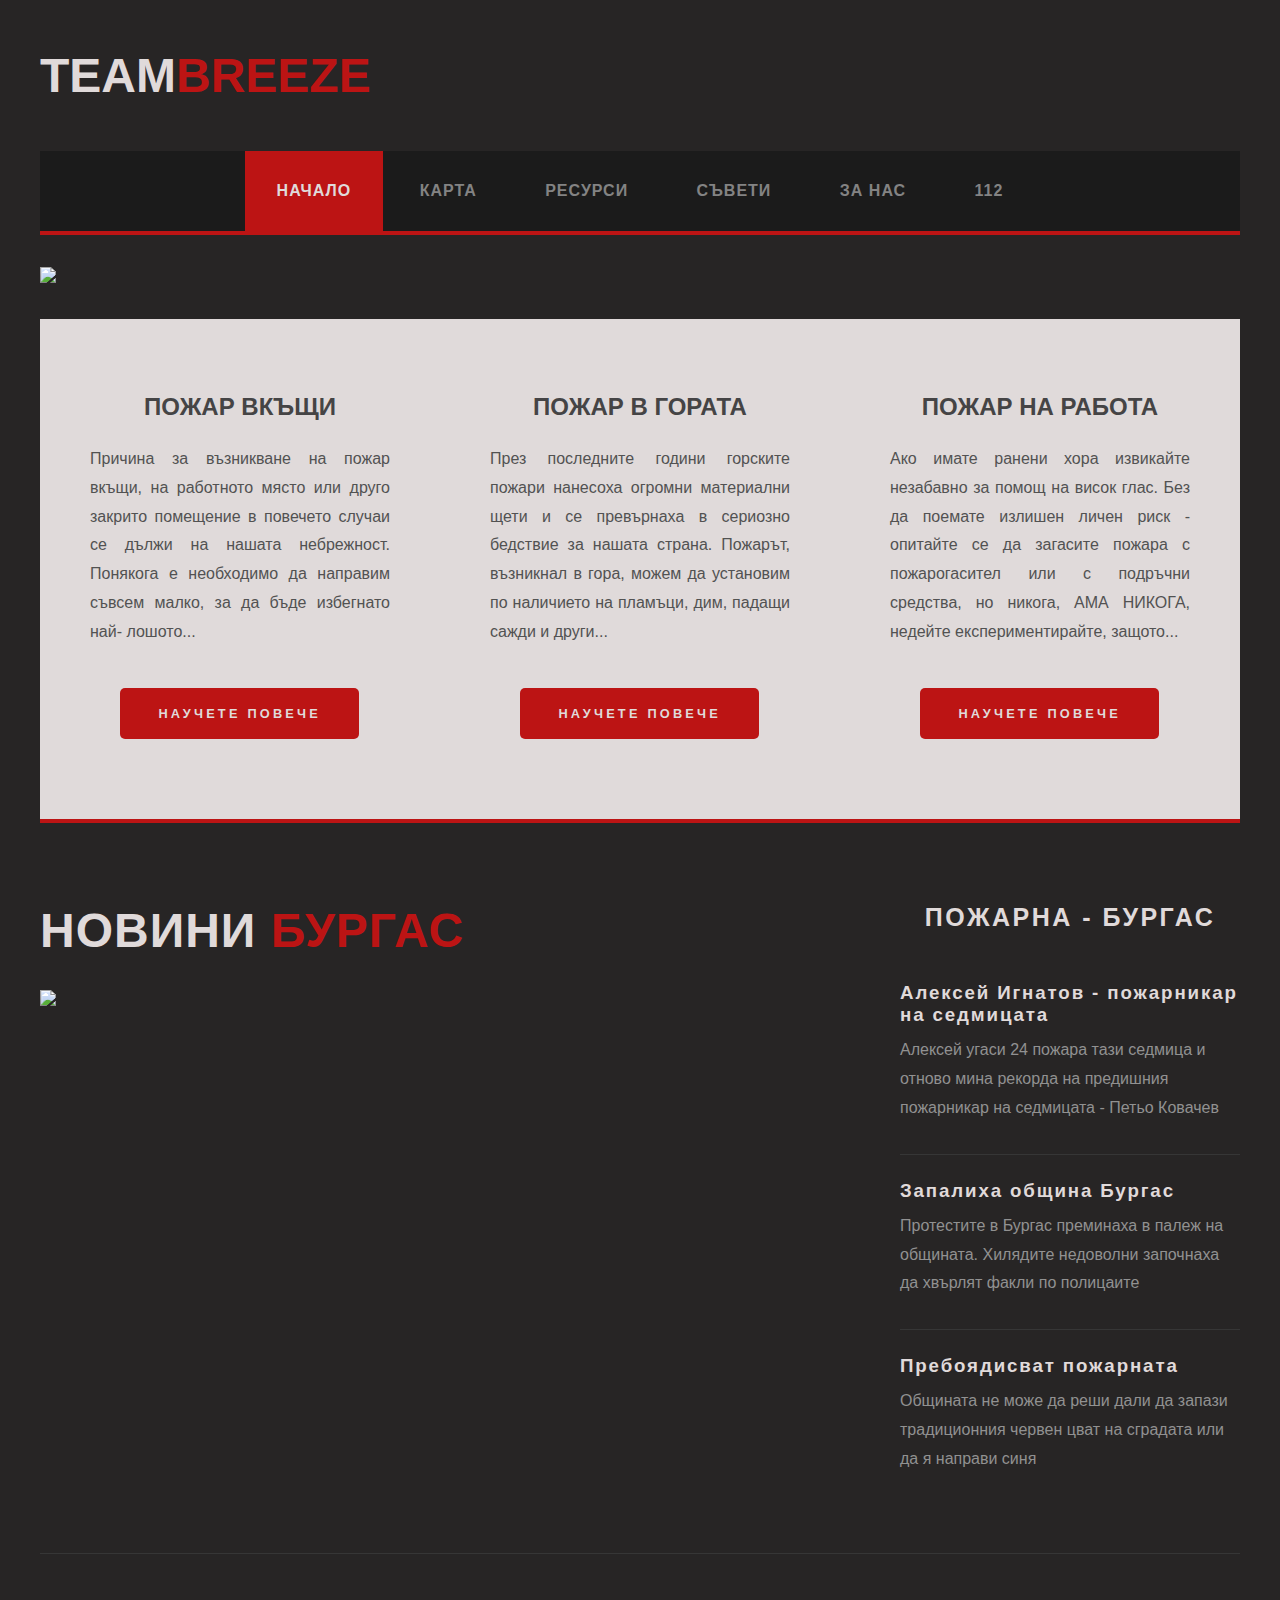
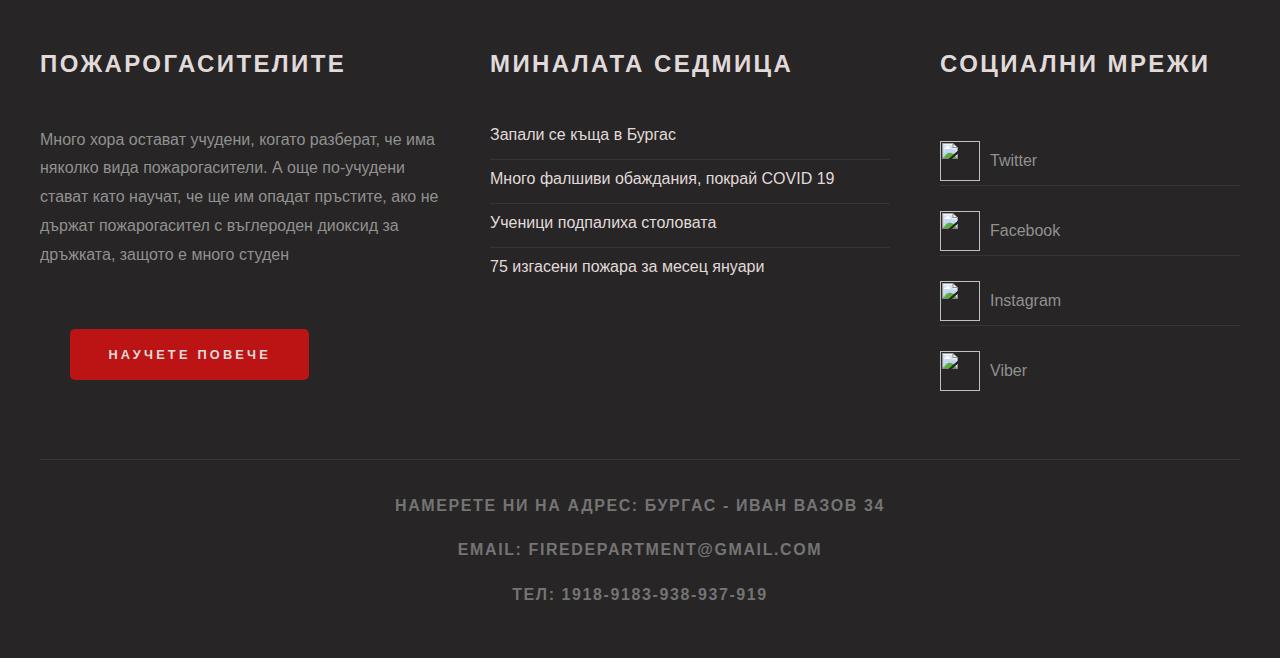
==== Code/index.html @ 96125b3d "Add videos to tips page" ====
<!DOCTYPE html>
<html>

<head>
    <link href="Style/style.css" rel="stylesheet" type="text/css" />
    <link rel="shortcut icon" href="../Pictures/logo1.png" type="image/x-icon">
    <title>Breeze | Начало</title>
</head>

<body>

    <div id="logo" class="container">
        <h1><a href="index.html">Team<span>Breeze</span></a></h1>
    </div>

    <div id="menu" class="container">
        <ul>
            <li class="current_page_item"><a href="index.html" accesskey="1" title="">Начало</a></li>
            <li><a href="HTML/map.html" accesskey="1" title="">Карта</a></li>
            <li><a href="HTML/resources.html" accesskey="2" title="">Ресурси</a></li>
            <li><a href="HTML/tips.html" accesskey="3" title="">Съвети</a></li>
            <li><a href="HTML/about us.html" accesskey="4" title="">За нас</a></li>
            <li><a href="HTML/login.html" accesskey="5" title="">112</a></li>
        </ul>
    </div>

    <div id="banner" class="container"> <img class="photo" src="https://www.penticton.ca/sites/default/files/styles/banner/public/2020-02/2020-02-14-PIC-Penticton%20Fire%20Department%20banner.jpg?itok=n1B-9sbR" width="1200" /></div>

    <div id="three-column" class="container">
        <div id="tbox1">
            <h2>Пожар вкъщи</h2>
            <p>Причина за възникване на пожар вкъщи, на работното място или друго закрито помещение в повечето случаи се дължи на нашата небрежност. Понякога е необходимо да направим съвсем малко, за да бъде избегнато най- лошото...</p>
            <a href="HTML/tips.html" class="button">Научете повече</a>
        </div>

        <div id="tbox2">
            <h2>Пожар в гората</h2>
            <p>През последните години горските пожари нанесоха огромни материални щети и се превърнаха в сериозно бедствие за нашата страна. Пожарът, възникнал в гора, можем да установим по наличието на пламъци, дим, падащи сажди и други...</p>
            <a href="HTML/tips.html" class="button">Научете повече</a>
        </div>

        <div id="tbox3">
            <h2>Пожар на работа</h2>
            <p>Ако имате ранени хора извикайте незабавно за помощ на висок глас. Без да поемате излишен личен риск - опитайте се да загасите пожара с пожарогасител или с подръчни средства, но никога, АМА НИКОГА, недейте експериментирайте, защото...</p>
            <a href="HTML/tips.html" class="button">Научете повече</a>
        </div>
    </div>

    <div id="page" class="container">

        <div id="content">
            <div class="title">
                <h2>НОВИНИ<span class="byline"> БУРГАС</span></h2>
            </div>
            <a href="#"><img class="image-full" src="https://www.firetechglobal.com/wp-content/uploads/2019/04/IFFD_blog.jpg"></a>
        </div>

        <div id="sidebar">
            <h2 class="title">ПОЖАРНА - БУРГАС</h2>
            <ul class="style2">
                <li class="first">
                    <h3 class="heading">Алексей Игнатов - пожарникар на седмицата</h3>
                    <p>Алексей угаси 24 пожара тази седмица и отново мина рекорда на предишния пожарникар на седмицата - Петьо Ковачев</p>
                </li>
                <li>
                    <h3 class="heading">Запалиха община Бургас</h3>
                    <p>Протестите в Бургас преминаха в палеж на общината. Хилядите недоволни започнаха да хвърлят факли по полицаите</p>
                </li>
                <li>
                    <h3 class="heading">Пребоядисват пожарната</h3>
                    <p>Общината не може да реши дали да запази традиционния червен цват на сградата или да я направи синя</p>
                </li>
            </ul>
        </div>
    </div>
    <div id="footer" class="container">

        <div id="fbox1">
            <h2 class="title">Пожарогасителите</h2>
            <p>Много хора остават учудени, когато разберат, че има няколко вида пожарогасители. А още по-учудени стават като научат, че ще им опадат пръстите, ако не държат пожарогасител с въглероден диоксид за дръжката, защото е много студен</p>
            <br>
            <a href="HTML/tips.html" class="button">Научете повече</a>
        </div>

        <div id="fbox2">
            <h2 class="title">Миналата седмица</h2>
            <ul class="style1">
                <li class="first">Запали се къща в Бургас</li>
                <li class="heading">Много фалшиви обаждания, покрай COVID 19</li>
                <li class="heading">Ученици подпалиха столовата</li>
                <li class="heading">75 изгасени пожара за месец януари</li>
            </ul>

        </div>

        <div id="fbox3">
            <h2 class="title">Социални мрежи</h2>
            <ul class="style1">
                <li class="first">
                    <a href="https://twitter.com/"><img class="socials" src="https://icons-for-free.com/iconfiles/png/512/social+tweet+twitter+icon-1320192294140475236.png">Twitter</a>
                </li>
                <li>
                    <a href="https://www.facebook.com/"><img class="socials" src="https://upload.wikimedia.org/wikipedia/commons/thumb/5/51/Facebook_f_logo_%282019%29.svg/1365px-Facebook_f_logo_%282019%29.svg.png">Facebook</a>
                </li>
                <li>
                    <a href="https://www.instagram.com/"><img class="socials" src="http://assets.stickpng.com/images/580b57fcd9996e24bc43c521.png">Instagram</a>
                </li>
                <li>
                    <a href="https://www.viber.com/"><img class="socials" src="https://www.syngenta.bg/sites/g/files/zhg186/f/media/2020/11/04/viber-app-logo-1600x1600.png">Viber</a>
                </li>
            </ul>
        </div>

    </div>

    <div id="footer-bottom" class="container">
        <p>
            <a href="HTML/map.html">Намерете ни на адрес: Бургас - Иван Вазов 34</a>
        </p>
        <p>
            <a href="HTML/map.html">Email: FireDepartment@gmail.com</a>
        </p>
        <p>
            <a href="HTML/map.html">Тел: 1918-9183-938-937-919</a>
        </p>
    </div>
</body>

</html>
---- Code/Style/style.css ----
html,
	body {
	    height: 100%;
	}
	
	body {
	    margin: 0px;
	    padding: 0px;
	    background-color: #272525;
	    font-family: 'Source Sans Pro', sans-serif;
	    font-size: 12pt;
	    font-weight: 400;
	    color: #919191;
	}
	
	h1,
	h2,
	h3 {
	    margin: 0;
	    padding: 0;
	}
	
	p,
	ol,
	ul {
	    margin-top: 0;
	}
	
	ol,
	ul {
	    padding: 0;
	    list-style: none;
	}
	
	p {
	    line-height: 180%;
	}
	
	a {
	    color: #747474;
	}
	
	a:hover {
	    text-decoration: none;
	}
	
	.container {
	    margin: 0px auto;
	    width: 1200px;
	}
	/* Heading Titles*/
	
	.title {
	    margin-bottom: 2em;
	}
	
	.title h2 {
	    letter-spacing: 0.10em;
	    text-transform: uppercase;
	    font-weight: 700;
	    font-size: 3em;
	    color: rgb(224, 218, 218);
	    ;
	    letter-spacing: 1px;
	}
	
	.title .byline {
	    color: #BC1414;
	    letter-spacing: 1px;
	}
	/* Image Style*/
	
	.image {
	    display: inline-block;
	}
	
	.image img {
	    display: block;
	    width: 100%;
	}
	
	.image-full {
	    width: 825px;
	}
	
	.image-left {
	    float: left;
	    margin: 0 2em 2em 0;
	}
	
	.image-centered {
	    display: block;
	    margin: 0 0 2em 0;
	}
	
	.image-centered img {
	    margin: 0 auto;
	    width: auto;
	}
	/* List Styles*/
	
	ul.style1 {
	    margin: 0px;
	    padding: 0px;
	    list-style: none;
	}
	
	ul.style1 li {
	    padding: 10px 0px 15px 0px;
	    border-top: 1px solid #363636;
	}
	
	ul.style1 a {
	    text-decoration: none;
	    color: #919191;
	}
	
	ul.style1 a:hover {
	    text-decoration: underline;
	}
	
	ul.style1 .first {
	    padding-top: 0px;
	    border-top: none;
	    color: rgb(224, 218, 218);
	}
	
	ul.style2 {
	    margin: 0px;
	    padding: 0px;
	    list-style: none;
	}
	
	ul.style2 li {
	    padding: 25px 0px 15px 0px;
	    border-top: 1px solid #363636;
	}
	
	ul.style2 .first {
	    padding-top: 0px;
	    border-top: none;
	}
	
	ul.style2 h3 {
	    padding: 0px 0px 10px 0px;
	    letter-spacing: 0.10em;
	}
	
	ul.style2 h3 a {
	    color: rgb(224, 218, 218);
	    ;
	}
	
	ul.style2 a {
	    text-decoration: none;
	    color: #919191;
	}
	
	ul.style2 a:hover {
	    text-decoration: underline;
	}
	/* Social Icon Styles*/
	
	ul.contact {
	    margin: 0;
	    padding: 2em 0em 0em 0em;
	    list-style: none;
	}
	
	ul.contact li {
	    display: inline-block;
	    padding: 0em 0.30em;
	    font-size: 1em;
	}
	
	ul.contact li span {
	    display: none;
	    margin: 0;
	    padding: 0;
	}
	
	ul.contact li a {
	    color: rgb(224, 218, 218);
	    ;
	}
	
	ul.contact li a:before {
	    display: inline-block;
	    background: #3f3f3f;
	    width: 40px;
	    height: 40px;
	    line-height: 40px;
	    border-radius: 20px;
	    text-align: center;
	    color: rgb(224, 218, 218);
	    ;
	}
	/* Button Style */
	
	.button {
	    display: inline-block;
	    margin-top: 2em;
	    background: #BC1414;
	    border-radius: 5px;
	    line-height: 4em;
	    padding: 0 3em;
	    margin-left: 30px;
	    letter-spacing: 0.25em;
	    text-decoration: none;
	    text-transform: uppercase;
	    outline: 0;
	    white-space: nowrap;
	    font-family: 'Open Sans Condensed', sans-serif;
	    font-weight: 700;
	    font-size: 0.80em;
	    color: rgb(224, 218, 218);
	    ;
	}
	
	.button:hover {
	    background: #e22929;
	    transition: all .25s ease-in-out;
	}
	/* Header*/
	/* Logo */
	
	#logo {
	    padding: 3em 0em;
	    text-transform: uppercase;
	}
	
	#logo h1 a {
	    text-decoration: none;
	    font-size: 1.5em;
	    color: rgb(224, 218, 218);
	    ;
	}
	
	#logo span {
	    color: #BC1414;
	}
	
	#logo p {
	    margin: 0;
	    padding: 0;
	    letter-spacing: 0.10em;
	    font-size: 0.90em;
	}
	
	#logo p a {
	    text-decoration: none;
	}
	/* Menu */
	
	#menu {
	    background-color: #1B1B1B;
	    border-bottom: 4px solid #BC1414;
	}
	
	#menu ul {
	    margin: 0;
	    padding: 0px 0px 0px 0px;
	    list-style: none;
	    line-height: normal;
	    text-align: center;
	}
	
	#menu li {
	    display: inline-block;
	}
	
	#menu a {
	    display: block;
	    padding: 0em 2em;
	    line-height: 80px;
	    letter-spacing: 1px;
	    text-decoration: none;
	    text-transform: uppercase;
	    font-size: 1em;
	    font-weight: 700;
	    color: #838383;
	}
	
	#menu .current_page_item a {
	    background: #BC1414;
	    color: rgb(224, 218, 218);
	}
	
	#menu a:hover {
	    text-decoration: none;
	    color: rgb(224, 218, 218);
	}
	/* Banner*/
	
	#banner {
	    margin: 2em auto;
	}
	/* Page */
	
	#page {
	    overflow: hidden;
	    padding: 3em 0em;
	    border-bottom: 1px solid #363636;
	}
	/* Content */
	
	#content {
	    float: left;
	    width: 800px;
	}
	/* Sidebar */
	
	#sidebar {
	    float: right;
	    width: 340px;
	}
	
	#sidebar .title {
	    letter-spacing: 0.10em;
	    font-size: 25px;
	    text-align: center;
	    text-transform: uppercase;
	    color: rgb(224, 218, 218);
	    ;
	}
	/* Footer */
	
	#footer {
	    overflow: hidden;
	    padding: 6em 0em 4em 0em;
	    border-bottom: 1px solid #363636;
	}
	
	#footer .title {
	    letter-spacing: 0.10em;
	    text-transform: uppercase;
	    color: rgb(224, 218, 218);
	    ;
	}
	
	#footer #fbox1 {
	    float: left;
	    width: 400px;
	    margin-right: 50px;
	}
	
	#footer #fbox2 {
	    float: left;
	    width: 400px;
	}
	
	#footer #fbox3 {
	    float: right;
	    width: 300px;
	}
	/* Footer  */
	
	#footer-bottom {
	    padding: 2em 0em;
	    font-size: 1em;
	    letter-spacing: 0.10em;
	    text-align: center;
	    text-transform: uppercase;
	    color: #6A6A6A;
	}
	
	#footer-bottom a {
	    font-weight: bold;
	    text-decoration: none;
	    color: #747474;
	}
	
	#footer-bottom a:hover {
	    text-decoration: underline;
	    color: #747474;
	}
	/* Three Columns */
	
	#three-column {
	    overflow: hidden;
	    margin-bottom: 2em;
	    background: rgb(224, 218, 218);
	    border-bottom: 4px solid #BC1414;
	    color: #525252;
	    text-align: justify;
	}
	
	#three-column h2 {
	    margin: 1em 0em;
	    text-transform: uppercase;
	    font-size: 1.5em;
	    font-weight: 700;
	    color: #454445;
	    text-align: center;
	}
	
	#three-column #tbox1,
	#three-column #tbox2,
	#three-column #tbox3 {
	    float: left;
	    width: 300px;
	    padding: 50px 50px 80px 50px;
	}
	
	@media only screen and (max-width: 1220px) {
	    .container {
	        margin: 0px auto;
	        width: 1000px;
	    }
	    .photo {
	        width: 1000px;
	    }
	    #three-column {
	        overflow: hidden;
	        margin-bottom: 2em;
	        background: rgb(224, 218, 218);
	        border-bottom: 4px solid #BC1414;
	        color: #525252;
	        text-align: center;
	    }
	    #three-column h2 {
	        margin: 1em 0em;
	        text-transform: uppercase;
	        font-size: 1em;
	        font-weight: 700;
	        color: #454445;
	        text-align: center;
	    }
	    #three-column #tbox1,
	    #three-column #tbox2,
	    #three-column #tbox3 {
	        float: left;
	        width: 173px;
	        padding: 50px 80px;
	    }
	    .button {
	        display: inline-block;
	        margin-top: 2em;
	        background: #BC1414;
	        border-radius: 5px;
	        line-height: 4em;
	        padding: 0 1em;
	        margin-left: 0px;
	        letter-spacing: 0.25em;
	        text-decoration: none;
	        text-transform: uppercase;
	        outline: 0;
	        white-space: nowrap;
	        font-family: 'Open Sans Condensed', sans-serif;
	        font-weight: 700;
	        font-size: 0.80em;
	        color: rgb(224, 218, 218);
	        ;
	    }
	    .button:hover {
	        background: #e22929;
	        transition: all .25s ease-in-out;
	    }
	    #content {
	        margin-left: 50px;
	        width: 800px;
	    }
	    .title {
	        margin-bottom: 2em;
	    }
	    .title h2 {
	        text-align: center;
	        letter-spacing: 0.10em;
	        text-transform: uppercase;
	        font-weight: 700;
	        font-size: 3em;
	        color: rgb(224, 218, 218);
	        ;
	        letter-spacing: 1px;
	    }
	    .title .byline {
	        color: #BC1414;
	        letter-spacing: 1px;
	    }
	    .image-full {
	        width: 900px;
	        display: block;
	        margin-left: auto;
	        margin-right: auto;
	        text-align: center;
	    }
	    #content .title {
	        margin-left: 105px;
	    }
	    #sidebar {
	        width: 900px;
	    }
	    #sidebar .title {
	        margin-right: 105px;
	        margin-top: 30px;
	        letter-spacing: 0.10em;
	        font-size: 25px;
	        text-align: center;
	        text-transform: uppercase;
	        color: rgb(224, 218, 218);
	        ;
	    }
	    .style2 {
	        text-align: center;
	    }
	    ul.style2 li {
	        padding: 15px 0px 1px 0px;
	        border-top: 1px solid #363636;
	        margin-right: 115px;
	    }
	    #footer {
	        overflow: hidden;
	        padding: 2em 0em 3em 0em;
	        border-bottom: 1px solid #363636;
	    }
	    #fbox1 .title {
	        font-size: 15px;
	    }
	    #fbox2 {
	        margin-left: 150px;
	    }
	    #fbox3 .title {
	        text-align: center;
	    }
	    #footer .title {
	        letter-spacing: 0.10em;
	        text-transform: uppercase;
	        color: rgb(224, 218, 218);
	        ;
	    }
	    #footer #fbox1 {
	        text-align: center;
	        width: 200px;
	    }
	    #footer #fbox2 {
	        text-align: center;
	        width: 200px;
	    }
	    #footer #fbox3 {
	        text-align: left;
	        width: 200px;
	    }
	}
	
	.socials {
	    width: 40px;
	    height: 40px;
	    position: relative;
	    top: 15px;
	    margin-right: 10px;
	    fill: #fff;
	}
	
	.heading {
	    color: rgb(224, 218, 218);
	}
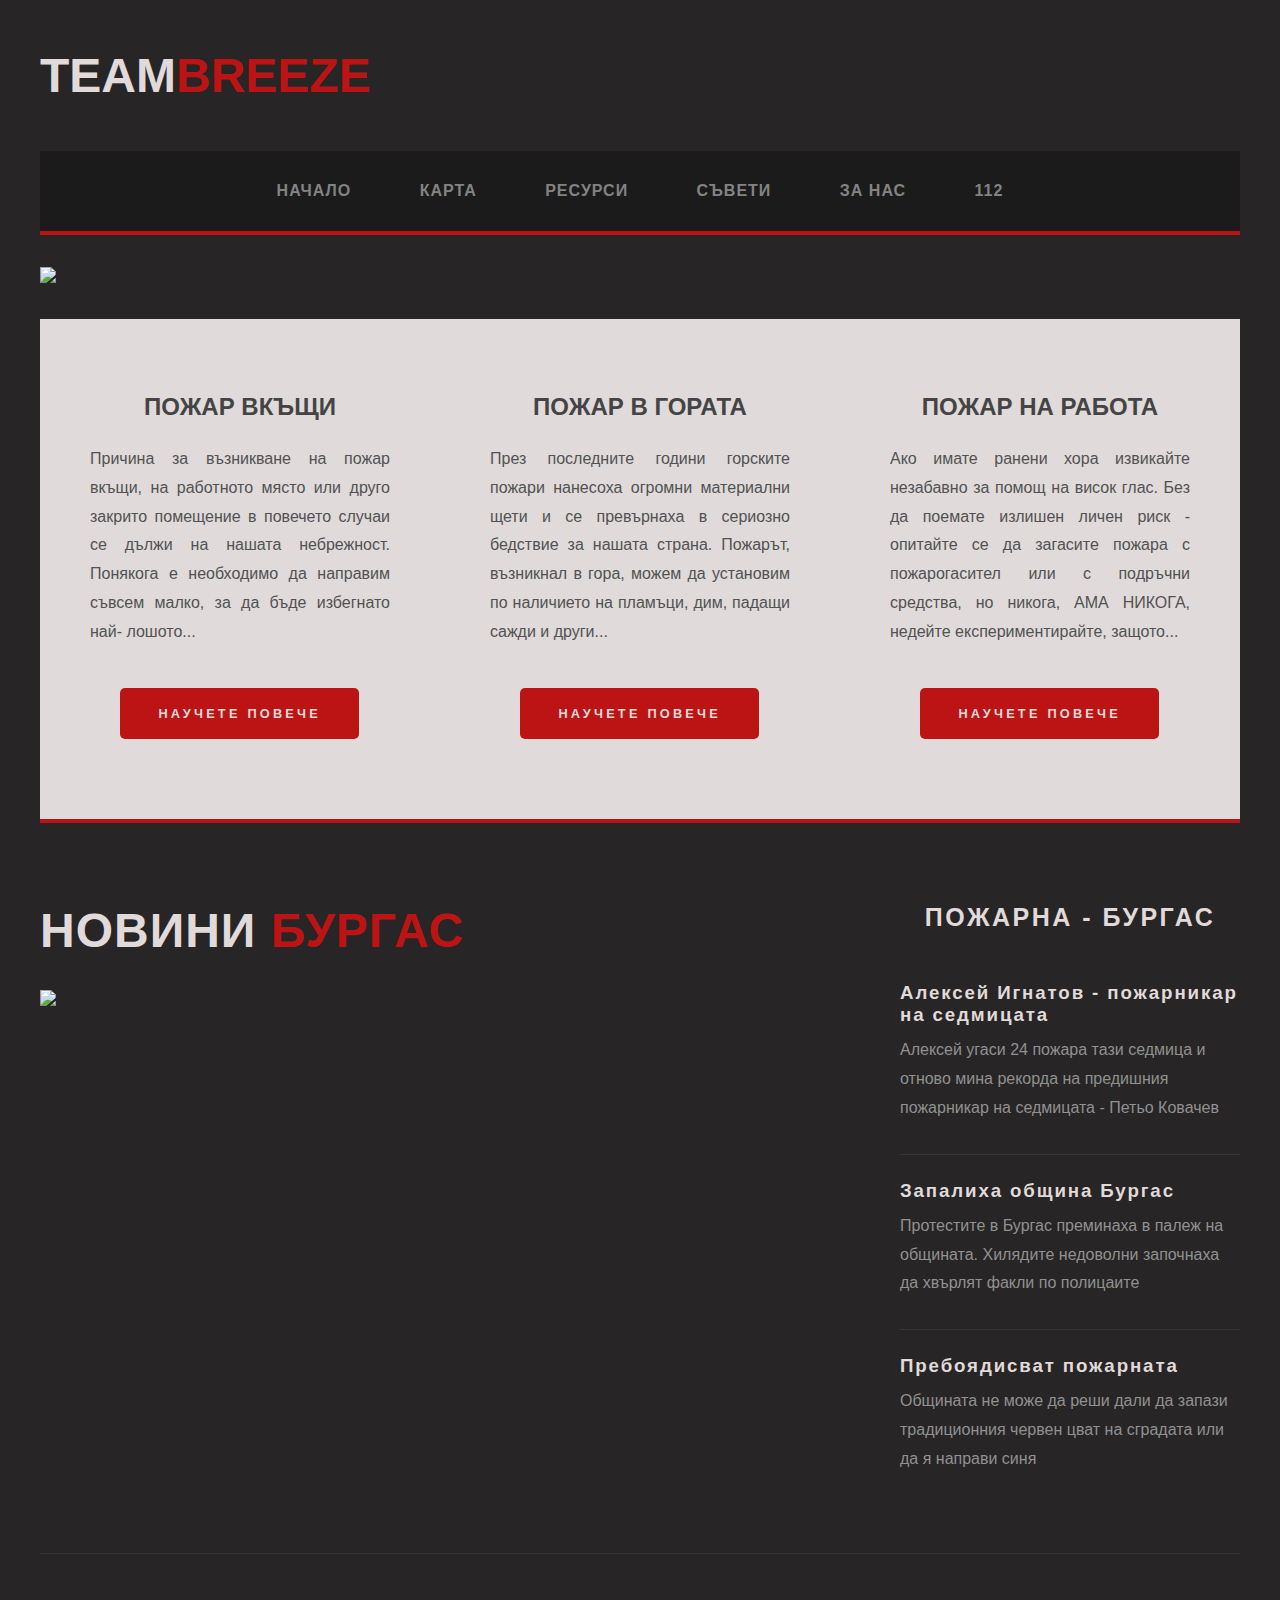
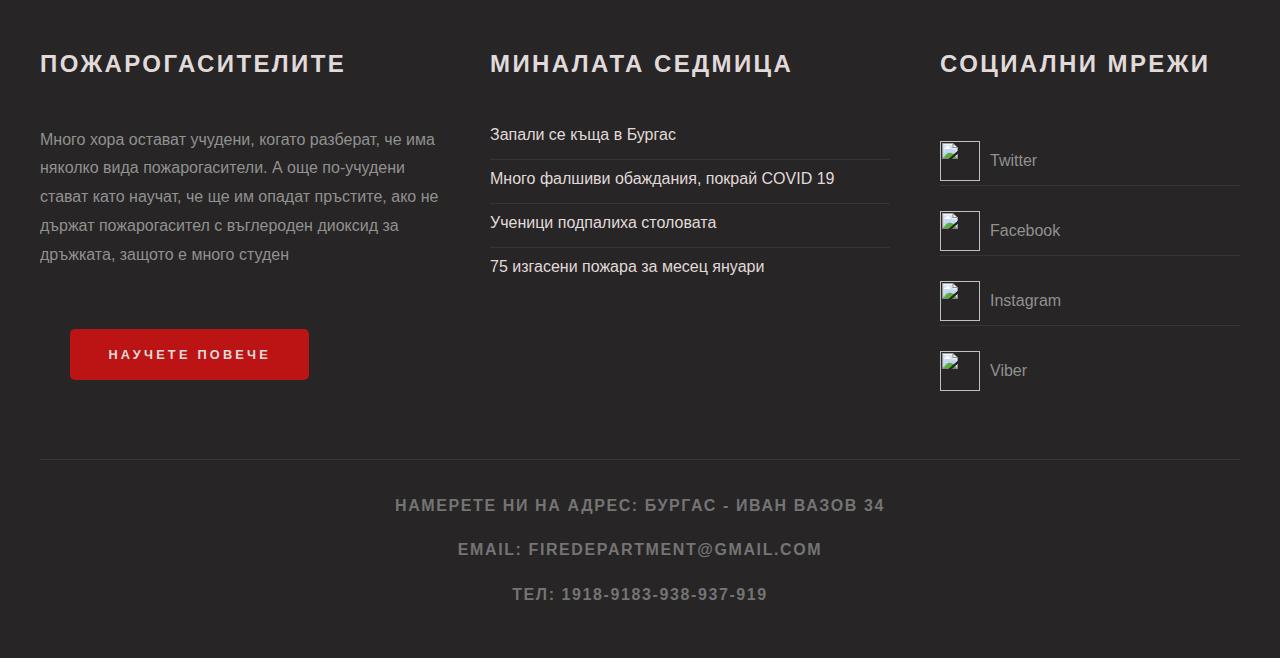
==== commit be3bc292: "Remake the navbar and fix responsiveness of the main page" ====
--- a/Code/index.html
+++ b/Code/index.html
@@ -2,8 +2,10 @@
 <html>
 
 <head>
+    <meta name="viewport" content="width=device-width, initial-scale=1">
     <link href="Style/style.css" rel="stylesheet" type="text/css" />
     <link rel="shortcut icon" href="../Pictures/logo1.png" type="image/x-icon">
+    <link rel="stylesheet" href="https://cdnjs.cloudflare.com/ajax/libs/font-awesome/4.7.0/css/font-awesome.min.css">
     <title>Breeze | Начало</title>
 </head>
 
@@ -13,16 +15,17 @@
         <h1><a href="index.html">Team<span>Breeze</span></a></h1>
     </div>
 
-    <div id="menu" class="container">
-        <ul>
-            <li class="current_page_item"><a href="index.html" accesskey="1" title="">Начало</a></li>
-            <li><a href="HTML/map.html" accesskey="1" title="">Карта</a></li>
-            <li><a href="HTML/resources.html" accesskey="2" title="">Ресурси</a></li>
-            <li><a href="HTML/tips.html" accesskey="3" title="">Съвети</a></li>
-            <li><a href="HTML/about us.html" accesskey="4" title="">За нас</a></li>
-            <li><a href="HTML/login.html" accesskey="5" title="">112</a></li>
-        </ul>
-    </div>
+    <div class="container topnav" id="menu">
+        <a href="index.html" class="active">Начало</a>
+        <a href="html/map.html">Карта</a>
+        <a href="html/resources.html">Ресурси</a>
+        <a href="html/tips.html">Съвети</a>
+        <a href="html/about us.html">За Нас</a>
+        <a href="#">112</a>
+        <a href="javascript:void(0);" class="icon" onclick="navbar()">
+          <i class="fa fa-bars"></i>
+        </a>
+      </div>
 
     <div id="banner" class="container"> <img class="photo" src="https://www.penticton.ca/sites/default/files/styles/banner/public/2020-02/2020-02-14-PIC-Penticton%20Fire%20Department%20banner.jpg?itok=n1B-9sbR" width="1200" /></div>
 
@@ -124,6 +127,9 @@
             <a href="HTML/map.html">Тел: 1918-9183-938-937-919</a>
         </p>
     </div>
+    
+    <script src="JavaScript/navbar.js"></script>
 </body>
 
+
 </html>--- a/Code/Style/style.css
+++ b/Code/Style/style.css
@@ -252,44 +252,38 @@
 	}
 	/* Menu */
 	
-	#menu {
-	    background-color: #1B1B1B;
-	    border-bottom: 4px solid #BC1414;
-	}
-	
-	#menu ul {
-	    margin: 0;
-	    padding: 0px 0px 0px 0px;
-	    list-style: none;
-	    line-height: normal;
-	    text-align: center;
-	}
-	
-	#menu li {
-	    display: inline-block;
-	}
-	
-	#menu a {
-	    display: block;
-	    padding: 0em 2em;
-	    line-height: 80px;
-	    letter-spacing: 1px;
-	    text-decoration: none;
-	    text-transform: uppercase;
-	    font-size: 1em;
-	    font-weight: 700;
-	    color: #838383;
-	}
-	
-	#menu .current_page_item a {
-	    background: #BC1414;
-	    color: rgb(224, 218, 218);
-	}
-	
-	#menu a:hover {
-	    text-decoration: none;
-	    color: rgb(224, 218, 218);
-	}
+	.topnav {
+		overflow: hidden;
+		background-color: #1B1B1B;
+        border-bottom: 4px solid #BC1414;
+        padding: 0px 0px 0px 0px;
+        line-height: normal;
+        text-align: center;
+	  }
+	  
+	  .topnav a {
+        padding: 0em 2em;
+        line-height: 80px;
+        letter-spacing: 1px;
+        text-decoration: none;
+        text-transform: uppercase;
+        font-size: 1em;
+        font-weight: 700;
+        color: #838383;
+	  }
+	  .topnav .current_page_item a a.active {
+		background-color: #BC1414;
+        color: rgb(224, 218, 218);
+	  }
+	  .topnav a:hover {
+		text-decoration: none;
+        color: rgb(224, 218, 218);
+    }
+
+	  
+	  .topnav .icon {
+		display: none;
+	  }
 	/* Banner*/
 	
 	#banner {
@@ -400,6 +394,9 @@
 	    float: left;
 	    width: 300px;
 	    padding: 50px 50px 80px 50px;
+	}
+	.navigation .icon {
+		display: none;
 	}
 	
 	@media only screen and (max-width: 1220px) {
@@ -498,7 +495,6 @@
 	        text-align: center;
 	        text-transform: uppercase;
 	        color: rgb(224, 218, 218);
-	        ;
 	    }
 	    .style2 {
 	        text-align: center;
@@ -526,7 +522,6 @@
 	        letter-spacing: 0.10em;
 	        text-transform: uppercase;
 	        color: rgb(224, 218, 218);
-	        ;
 	    }
 	    #footer #fbox1 {
 	        text-align: center;
@@ -540,6 +535,115 @@
 	        text-align: left;
 	        width: 200px;
 	    }
+	}
+	@media only screen and (max-width: 1016px)
+	{
+		.container {
+	        margin: 0px auto;
+	        width: 800px;
+	    }
+	    .photo {
+	        width: 800px;
+	    }
+		#three-column #tbox1,
+		#three-column #tbox2,
+		#three-column #tbox3 {
+			text-align: center;
+			width: 300px;
+		}
+		#tbox1,
+		#tbox2,
+		#tbox3 {
+			margin-left: 11.5rem;
+		}
+		#content .title {
+	        margin-right: 13.1rem;
+	    }
+		.image-full {
+	        width: 700px;
+	        display: block;
+			margin-right: 16rem;
+	        text-align: center;
+	    }
+		#sidebar {
+	        width: 700px;
+	    }
+		#footer #fbox2 {
+			margin-left: 3.5rem;
+		}
+	}
+	@media screen and (max-width: 816px)
+	{
+		.container {
+	        margin: 0px auto;
+	        width: 600px;
+	    }
+	    .photo {
+	        width: 600px;
+	    }
+		#three-column #tbox1,
+		#three-column #tbox2,
+		#three-column #tbox3 {
+			text-align: center;
+			width: 300px;
+		}
+		#tbox1,
+		#tbox2,
+		#tbox3 {
+			margin-left: 5.5rem;
+		}
+		#content .title {
+	        margin-right: 25rem;
+	    }
+		.image-full {
+	        width: 500px;
+	        display: block;
+			margin-right: 32rem;
+	        text-align: center;
+	    }
+		#sidebar {
+	        width: 500px;
+	    }
+		#footer #fbox2 {
+			margin-left: 3.5rem;
+		}
+		#footer #fbox1,
+		#footer #fbox2,
+		#footer #fbox3 {
+			text-align: center;
+			width: 300px;
+		}
+		#footer #fbox1 {
+			margin-left: 9rem;
+		}
+		#footer #fbox2 {
+			margin-left: 9rem;
+		}
+		#fbox2 .title {
+			padding-top: 75px;
+		}
+		#footer #fbox3 {
+			margin-right: 9rem;
+		}
+		#fbox3 .title {
+			padding-top: 50px;
+		}
+		.topnav a:not(:first-child) {display: none;}
+		.topnav a.icon {
+		  float: right;
+		  display: block;
+		}
+		.topnav.responsive {position: relative;}
+		.topnav.responsive .icon {
+		  position: absolute;
+		  right: 0;
+		  top: 0;
+		}
+		.topnav.responsive a {
+		  float: none;
+		  display: block;
+		  text-align: left;
+		}
 	}
 	
 	.socials {
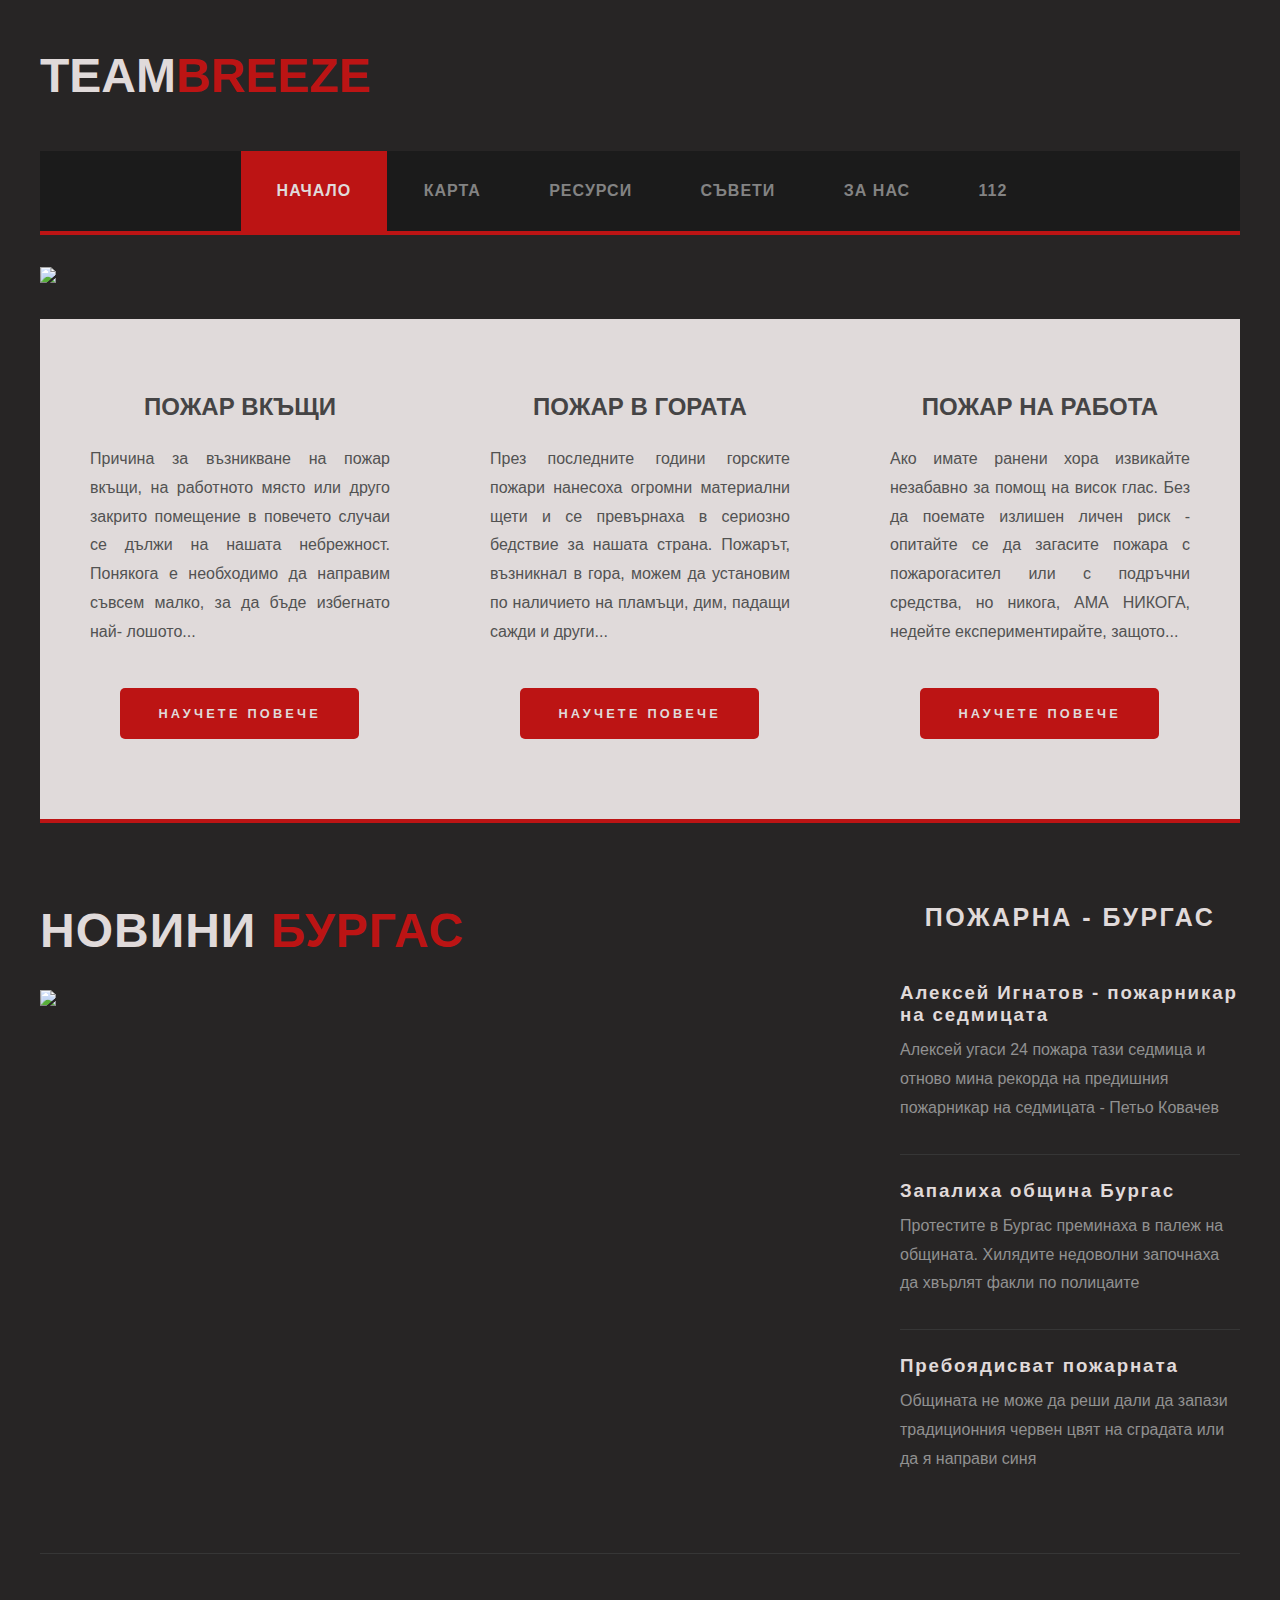
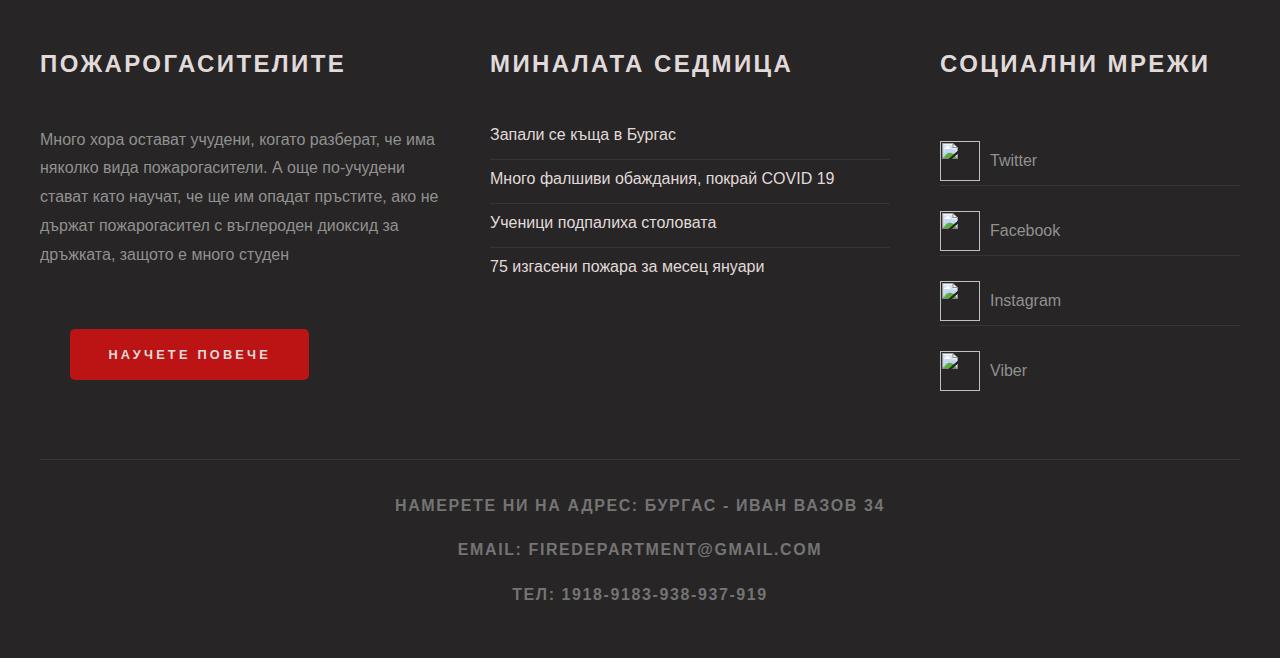
==== commit b119215c: "Fix colors in navbar and fix spelling" ====
--- a/Code/index.html
+++ b/Code/index.html
@@ -16,7 +16,7 @@
     </div>
 
     <div class="container topnav" id="menu">
-        <a href="index.html" class="active">Начало</a>
+        <a href="index.html" class="active" style="background-color: #BC1414;padding: 3%; color: rgb(224, 218, 218);">Начало</a>
         <a href="html/map.html">Карта</a>
         <a href="html/resources.html">Ресурси</a>
         <a href="html/tips.html">Съвети</a>
@@ -71,7 +71,7 @@
                 </li>
                 <li>
                     <h3 class="heading">Пребоядисват пожарната</h3>
-                    <p>Общината не може да реши дали да запази традиционния червен цват на сградата или да я направи синя</p>
+                    <p>Общината не може да реши дали да запази традиционния червен цвят на сградата или да я направи синя</p>
                 </li>
             </ul>
         </div>
--- a/Code/Style/style.css
+++ b/Code/Style/style.css
@@ -640,6 +640,7 @@
 		  top: 0;
 		}
 		.topnav.responsive a {
+			padding: 1%;
 		  float: none;
 		  display: block;
 		  text-align: left;
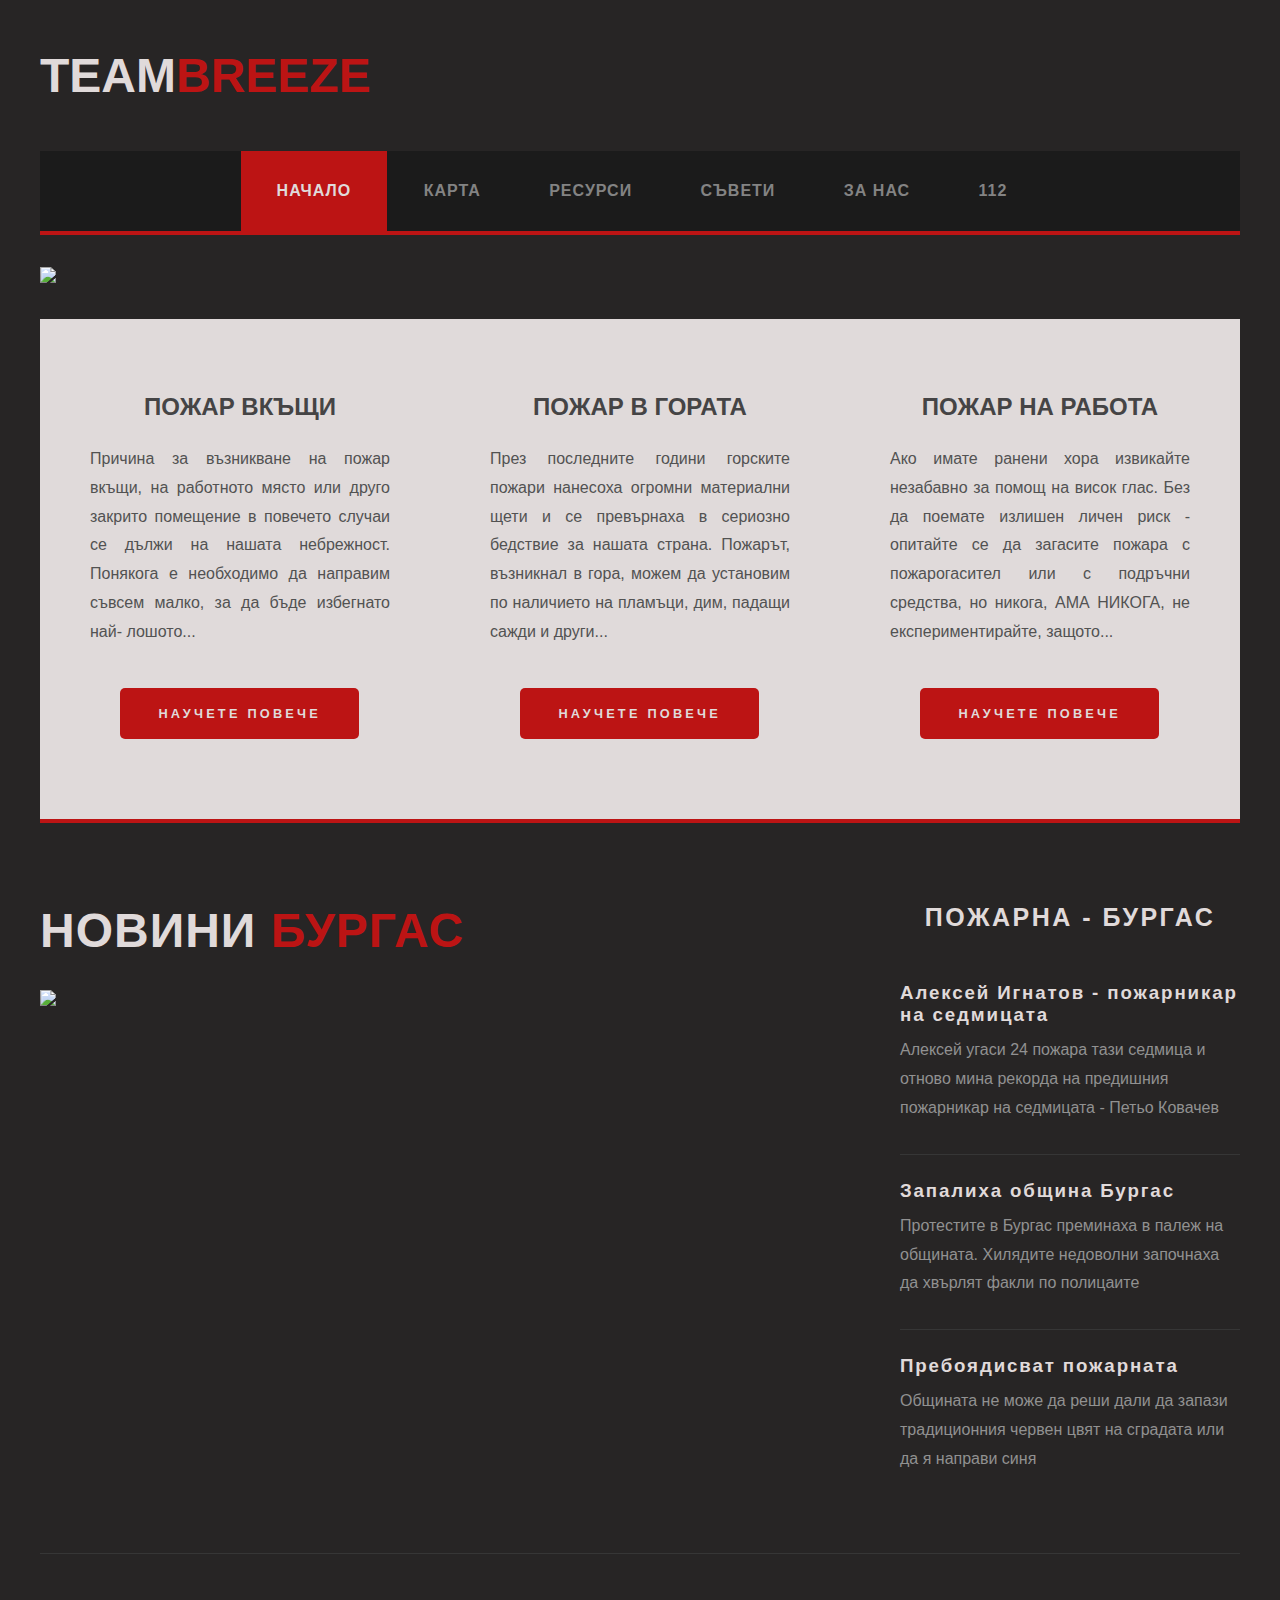
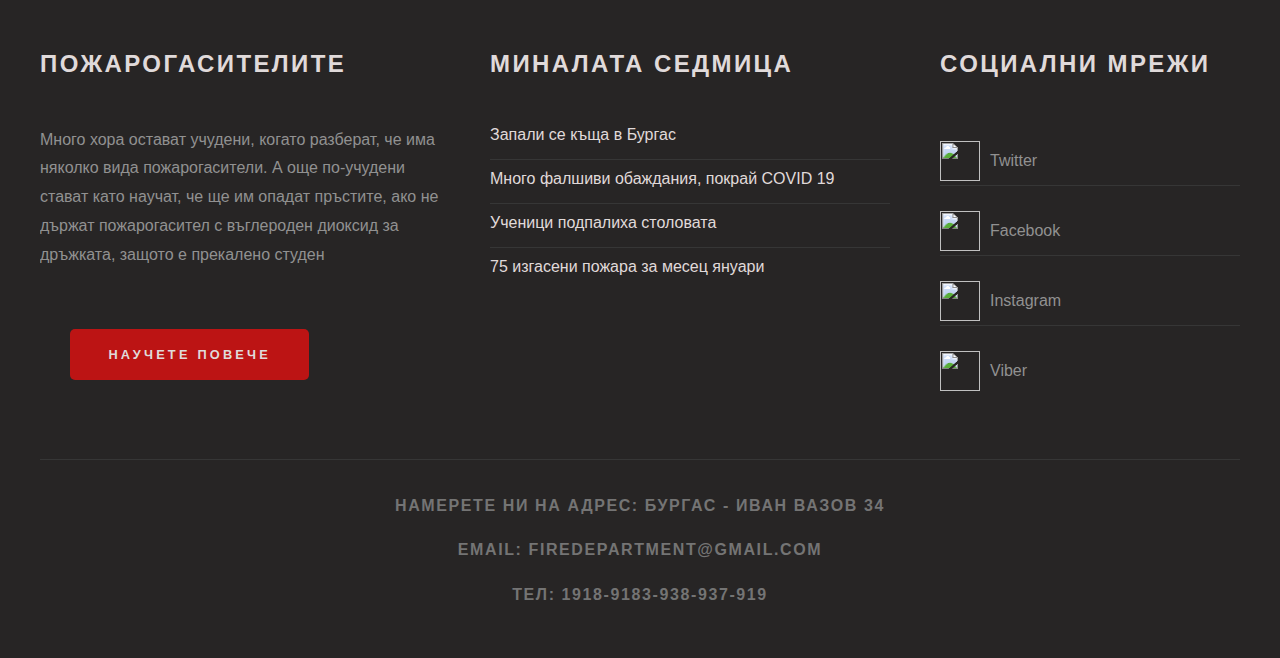
==== commit 6f69be02: "Fix spelling mistakes" ====
--- a/Code/index.html
+++ b/Code/index.html
@@ -15,17 +15,19 @@
         <h1><a href="index.html">Team<span>Breeze</span></a></h1>
     </div>
 
-    <div class="container topnav" id="menu">
-        <a href="index.html" class="active" style="background-color: #BC1414;padding: 3%; color: rgb(224, 218, 218);">Начало</a>
-        <a href="html/map.html">Карта</a>
-        <a href="html/resources.html">Ресурси</a>
-        <a href="html/tips.html">Съвети</a>
-        <a href="html/about us.html">За Нас</a>
-        <a href="#">112</a>
-        <a href="javascript:void(0);" class="icon" onclick="navbar()">
-          <i class="fa fa-bars"></i>
-        </a>
-      </div>
+    <div class="container">
+        <div class="topnav" id="menu">
+            <a href="index.html" class="active" >Начало</a>
+            <a href="html/map.html">Карта</a>
+            <a href="html/resources.html">Ресурси</a>
+            <a href="html/tips.html">Съвети</a>
+            <a href="html/about us.html">За Нас</a>
+            <a href="HTML/login.html">112</a>
+            <a href="javascript:void(0);" class="icon" onclick="navbar()">
+                <i class="fa fa-bars"></i>
+            </a>
+        </div>
+    </div>
 
     <div id="banner" class="container"> <img class="photo" src="https://www.penticton.ca/sites/default/files/styles/banner/public/2020-02/2020-02-14-PIC-Penticton%20Fire%20Department%20banner.jpg?itok=n1B-9sbR" width="1200" /></div>
 
@@ -44,21 +46,21 @@
 
         <div id="tbox3">
             <h2>Пожар на работа</h2>
-            <p>Ако имате ранени хора извикайте незабавно за помощ на висок глас. Без да поемате излишен личен риск - опитайте се да загасите пожара с пожарогасител или с подръчни средства, но никога, АМА НИКОГА, недейте експериментирайте, защото...</p>
+            <p>Ако имате ранени хора извикайте незабавно за помощ на висок глас. Без да поемате излишен личен риск - опитайте се да загасите пожара с пожарогасител или с подръчни средства, но никога, АМА НИКОГА, не експериментирайте, защото...</p>
             <a href="HTML/tips.html" class="button">Научете повече</a>
         </div>
     </div>
 
     <div id="page" class="container">
 
-        <div id="content">
+        <div id="content" class="help">
             <div class="title">
                 <h2>НОВИНИ<span class="byline"> БУРГАС</span></h2>
             </div>
             <a href="#"><img class="image-full" src="https://www.firetechglobal.com/wp-content/uploads/2019/04/IFFD_blog.jpg"></a>
         </div>
 
-        <div id="sidebar">
+        <div id="sidebar" class="help">
             <h2 class="title">ПОЖАРНА - БУРГАС</h2>
             <ul class="style2">
                 <li class="first">
@@ -80,7 +82,7 @@
 
         <div id="fbox1">
             <h2 class="title">Пожарогасителите</h2>
-            <p>Много хора остават учудени, когато разберат, че има няколко вида пожарогасители. А още по-учудени стават като научат, че ще им опадат пръстите, ако не държат пожарогасител с въглероден диоксид за дръжката, защото е много студен</p>
+            <p>Много хора остават учудени, когато разберат, че има няколко вида пожарогасители. А още по-учудени стават като научат, че ще им опадат пръстите, ако не държат пожарогасител с въглероден диоксид за дръжката, защото е прекалено студен</p>
             <br>
             <a href="HTML/tips.html" class="button">Научете повече</a>
         </div>
--- a/Code/Style/style.css
+++ b/Code/Style/style.css
@@ -1,661 +1,691 @@
-	html,
-	body {
-	    height: 100%;
-	}
-	
-	body {
-	    margin: 0px;
-	    padding: 0px;
-	    background-color: #272525;
-	    font-family: 'Source Sans Pro', sans-serif;
-	    font-size: 12pt;
-	    font-weight: 400;
-	    color: #919191;
-	}
-	
-	h1,
-	h2,
-	h3 {
-	    margin: 0;
-	    padding: 0;
-	}
-	
-	p,
-	ol,
-	ul {
-	    margin-top: 0;
-	}
-	
-	ol,
-	ul {
-	    padding: 0;
-	    list-style: none;
-	}
-	
-	p {
-	    line-height: 180%;
-	}
-	
-	a {
-	    color: #747474;
-	}
-	
-	a:hover {
-	    text-decoration: none;
-	}
-	
+html, body {
+	height: 100%;
+}
+body {
+	margin: 0px;
+	padding: 0px;
+	background-color: #272525;
+	font-family: 'Source Sans Pro', sans-serif;
+	font-size: 12pt;
+	font-weight: 400;
+	color: #919191;
+}
+h1, h2, h3 {
+	margin: 0;
+	padding: 0;
+}
+p, ol, ul {
+	margin-top: 0;
+}
+ol, ul {
+	padding: 0;
+	list-style: none;
+}
+p {
+	line-height: 180%;
+}
+a {
+	color: #747474;
+}
+a:hover {
+	text-decoration: none;
+}
+.container {
+	margin: 0px auto;
+	width: 1200px;
+}
+						/* Heading Titles*/
+.title {
+	margin-bottom: 2em;
+}
+.title h2 {
+	letter-spacing: 0.10em;
+	text-transform: uppercase;
+	font-weight: 700;
+	font-size: 3em;
+	color: rgb(224, 218, 218);
+	letter-spacing: 1px;
+}
+.title .byline {
+	color: #BC1414;
+	letter-spacing: 1px;
+}
+						/* Image Style*/
+.image {
+	display: inline-block;
+}
+.image img {
+	display: block;
+	width: 100%;
+}
+.image-full {
+	width: 825px;
+}
+.image-left {
+	float: left;
+	margin: 0 2em 2em 0;
+}
+.image-centered {
+	display: block;
+	margin: 0 0 2em 0;
+}
+.image-centered img {
+	margin: 0 auto;
+	width: auto;
+}
+						/* List Styles*/
+ul.style1 {
+	margin: 0px;
+	padding: 0px;
+	list-style: none;
+}
+ul.style1 li {
+	padding: 10px 0px 15px 0px;
+	border-top: 1px solid #363636;
+}
+ul.style1 a {
+	text-decoration: none;
+	color: #919191;
+}
+ul.style1 a:hover {
+	text-decoration: underline;
+}
+ul.style1 .first {
+	padding-top: 0px;
+	border-top: none;
+	color: rgb(224, 218, 218);
+}
+ul.style2 {
+	margin: 0px;
+	padding: 0px;
+	list-style: none;
+}
+ul.style2 li {
+	padding: 25px 0px 15px 0px;
+	border-top: 1px solid #363636;
+}
+ul.style2 .first {
+	padding-top: 0px;
+	border-top: none;
+}
+ul.style2 h3 {
+	padding: 0px 0px 10px 0px;
+	letter-spacing: 0.10em;
+}
+ul.style2 h3 a {
+	color: rgb(224, 218, 218);
+}
+ul.style2 a {
+	text-decoration: none;
+	color: #919191;
+}
+ul.style2 a:hover {
+	text-decoration: underline;
+}
+						/* Social Icon Styles*/
+ul.contact {
+	margin: 0;
+	padding: 2em 0em 0em 0em;
+	list-style: none;
+}
+ul.contact li {
+	display: inline-block;
+	padding: 0em 0.30em;
+	font-size: 1em;
+}
+ul.contact li span {
+	display: none;
+	margin: 0;
+	padding: 0;
+}
+ul.contact li a {
+	color: rgb(224, 218, 218);
+}
+ul.contact li a:before {
+	display: inline-block;
+	background: #3f3f3f;
+	width: 40px;
+	height: 40px;
+	line-height: 40px;
+	border-radius: 20px;
+	text-align: center;
+	color: rgb(224, 218, 218);
+}
+						/* Button Style */
+.button {
+	display: inline-block;
+	margin-top: 2em;
+	background: #BC1414;
+	border-radius: 5px;
+	line-height: 4em;
+	padding: 0 3em;
+	margin-left: 30px;
+	letter-spacing: 0.25em;
+	text-decoration: none;
+	text-transform: uppercase;
+	outline: 0;
+	white-space: nowrap;
+	font-family: 'Open Sans Condensed', sans-serif;
+	font-weight: 700;
+	font-size: 0.80em;
+	color: rgb(224, 218, 218);
+}
+.button:hover {
+	background: #e22929;
+	transition: all .25s ease-in-out;
+}
+						/* Header*/
+						/* Logo */
+
+#logo {
+	padding: 3em 0em;
+	text-transform: uppercase;
+}
+#logo h1 a {
+	text-decoration: none;
+	font-size: 1.5em;
+	color: rgb(224, 218, 218);
+}
+#logo span {
+	color: #BC1414;
+}
+#logo p {
+	margin: 0;
+	padding: 0;
+	letter-spacing: 0.10em;
+	font-size: 0.90em;
+}
+#logo p a {
+	text-decoration: none;
+}
+						/* Menu */
+.topnav {
+	overflow: hidden;
+	background-color: #1B1B1B;
+	border-bottom: 4px solid #BC1414;
+	padding: 0px 0px 0px 0px;
+	line-height: normal;
+	text-align: center;
+}
+.topnav a {
+	padding: 0em 2em;
+	line-height: 80px;
+	letter-spacing: 1px;
+	text-decoration: none;
+	text-transform: uppercase;
+	font-size: 1em;
+	font-weight: 700;
+	color: #838383;
+}
+.topnav a.active {
+	background-color: #BC1414;
+	color: rgb(224, 218, 218);
+	padding: 3%;
+}
+.topnav a:hover {
+	text-decoration: none;
+	color: rgb(224, 218, 218);
+}
+.topnav .icon {
+	display: none;
+}
+						/* Banner*/
+#banner {
+	margin: 2em auto;
+}
+						/* Page */
+#page {
+	overflow: hidden;
+	padding: 3em 0em;
+	border-bottom: 1px solid #363636;
+}
+						/* Content */
+#content {
+	float: left;
+	width: 800px;
+}
+						/* Sidebar */
+#sidebar {
+	float: right;
+	width: 340px;
+}
+#sidebar .title {
+	letter-spacing: 0.10em;
+	font-size: 25px;
+	text-align: center;
+	text-transform: uppercase;
+	color: rgb(224, 218, 218);
+}
+						/* Footer */
+#footer {
+	overflow: hidden;
+	padding: 6em 0em 4em 0em;
+	border-bottom: 1px solid #363636;
+}
+#footer .title {
+	letter-spacing: 0.10em;
+	text-transform: uppercase;
+	color: rgb(224, 218, 218);
+}
+#footer #fbox1 {
+	float: left;
+	width: 400px;
+	margin-right: 50px;
+}
+#footer #fbox2 {
+	float: left;
+	width: 400px;
+}
+#footer #fbox3 {
+	float: right;
+	width: 300px;
+}
+						/* Footer  */
+#footer-bottom {
+	padding: 2em 0em;
+	font-size: 1em;
+	letter-spacing: 0.10em;
+	text-align: center;
+	text-transform: uppercase;
+	color: #6A6A6A;
+}
+#footer-bottom a {
+	font-weight: bold;
+	text-decoration: none;
+	color: #747474;
+}
+#footer-bottom a:hover {
+	text-decoration: underline;
+	color: #747474;
+}
+						/* Three Columns */
+#three-column {
+	overflow: hidden;
+	margin-bottom: 2em;
+	background: rgb(224, 218, 218);
+	border-bottom: 4px solid #BC1414;
+	color: #525252;
+	text-align: justify;
+}
+#three-column h2 {
+	margin: 1em 0em;
+	text-transform: uppercase;
+	font-size: 1.5em;
+	font-weight: 700;
+	color: #454445;
+	text-align: center;
+}
+#three-column #tbox1, #three-column #tbox2, #three-column #tbox3 {
+	float: left;
+	width: 300px;
+	padding: 50px 50px 80px 50px;
+}
+.navigation .icon {
+	display: none;
+}
+						/*Responsiveness*/
+@media screen and (max-width: 1220px) {
 	.container {
-	    margin: 0px auto;
-	    width: 1200px;
-	}
-	/* Heading Titles*/
-	
+		margin: 0px auto;
+		width: 1000px;
+	}
+	.photo {
+		width: 1000px;
+	}
+	#three-column {
+		overflow: hidden;
+		margin-bottom: 2em;
+		background: rgb(224, 218, 218);
+		border-bottom: 4px solid #BC1414;
+		color: #525252;
+		text-align: center;
+	}
+	#three-column h2 {
+		margin: 1em 0em;
+		text-transform: uppercase;
+		font-size: 1em;
+		font-weight: 700;
+		color: #454445;
+		text-align: center;
+	}
+	#three-column #tbox1, 	#three-column #tbox2, 	#three-column #tbox3 {
+		float: left;
+		width: 173px;
+		padding: 50px 80px;
+	}
+	.button {
+		display: inline-block;
+		margin-top: 2em;
+		background: #BC1414;
+		border-radius: 5px;
+		line-height: 4em;
+		padding: 0 1em;
+		margin-left: 0px;
+		letter-spacing: 0.25em;
+		text-decoration: none;
+		text-transform: uppercase;
+		outline: 0;
+		white-space: nowrap;
+		font-family: 'Open Sans Condensed', sans-serif;
+		font-weight: 700;
+		font-size: 0.80em;
+		color: rgb(224, 218, 218);
+	}
+	.button:hover {
+		background: #e22929;
+		transition: all .25s ease-in-out;
+	}
+	#content {
+		margin-left: 50px;
+		width: 800px;
+	}
 	.title {
-	    margin-bottom: 2em;
-	}
-	
+		margin-bottom: 2em;
+	}
 	.title h2 {
-	    letter-spacing: 0.10em;
-	    text-transform: uppercase;
-	    font-weight: 700;
-	    font-size: 3em;
-	    color: rgb(224, 218, 218);
-	    ;
-	    letter-spacing: 1px;
-	}
-	
+		text-align: center;
+		letter-spacing: 0.10em;
+		text-transform: uppercase;
+		font-weight: 700;
+		font-size: 3em;
+		color: rgb(224, 218, 218);
+		;
+		letter-spacing: 1px;
+	}
 	.title .byline {
-	    color: #BC1414;
-	    letter-spacing: 1px;
-	}
-	/* Image Style*/
-	
-	.image {
-	    display: inline-block;
-	}
-	
-	.image img {
-	    display: block;
-	    width: 100%;
-	}
-	
+		color: #BC1414;
+		letter-spacing: 1px;
+	}
 	.image-full {
-	    width: 825px;
-	}
-	
-	.image-left {
-	    float: left;
-	    margin: 0 2em 2em 0;
-	}
-	
-	.image-centered {
-	    display: block;
-	    margin: 0 0 2em 0;
-	}
-	
-	.image-centered img {
-	    margin: 0 auto;
-	    width: auto;
-	}
-	/* List Styles*/
-	
-	ul.style1 {
-	    margin: 0px;
-	    padding: 0px;
-	    list-style: none;
-	}
-	
-	ul.style1 li {
-	    padding: 10px 0px 15px 0px;
-	    border-top: 1px solid #363636;
-	}
-	
-	ul.style1 a {
-	    text-decoration: none;
-	    color: #919191;
-	}
-	
-	ul.style1 a:hover {
-	    text-decoration: underline;
-	}
-	
-	ul.style1 .first {
-	    padding-top: 0px;
-	    border-top: none;
-	    color: rgb(224, 218, 218);
-	}
-	
-	ul.style2 {
-	    margin: 0px;
-	    padding: 0px;
-	    list-style: none;
-	}
-	
+		width: 900px;
+		display: block;
+		margin-left: auto;
+		margin-right: auto;
+		text-align: center;
+	}
+	#sidebar {
+		width: 900px;
+	}
+	#sidebar .title {
+		margin-right: 105px;
+		margin-top: 30px;
+		letter-spacing: 0.10em;
+		font-size: 25px;
+		text-align: center;
+		text-transform: uppercase;
+		color: rgb(224, 218, 218);
+	}
+	.style2 {
+		text-align: center;
+	}
 	ul.style2 li {
-	    padding: 25px 0px 15px 0px;
-	    border-top: 1px solid #363636;
-	}
-	
-	ul.style2 .first {
-	    padding-top: 0px;
-	    border-top: none;
-	}
-	
-	ul.style2 h3 {
-	    padding: 0px 0px 10px 0px;
-	    letter-spacing: 0.10em;
-	}
-	
-	ul.style2 h3 a {
-	    color: rgb(224, 218, 218);
-	    ;
-	}
-	
-	ul.style2 a {
-	    text-decoration: none;
-	    color: #919191;
-	}
-	
-	ul.style2 a:hover {
-	    text-decoration: underline;
-	}
-	/* Social Icon Styles*/
-	
-	ul.contact {
-	    margin: 0;
-	    padding: 2em 0em 0em 0em;
-	    list-style: none;
-	}
-	
-	ul.contact li {
-	    display: inline-block;
-	    padding: 0em 0.30em;
-	    font-size: 1em;
-	}
-	
-	ul.contact li span {
-	    display: none;
-	    margin: 0;
-	    padding: 0;
-	}
-	
-	ul.contact li a {
-	    color: rgb(224, 218, 218);
-	    ;
-	}
-	
-	ul.contact li a:before {
-	    display: inline-block;
-	    background: #3f3f3f;
-	    width: 40px;
-	    height: 40px;
-	    line-height: 40px;
-	    border-radius: 20px;
-	    text-align: center;
-	    color: rgb(224, 218, 218);
-	    ;
-	}
-	/* Button Style */
-	
+		padding: 15px 0px 1px 0px;
+		border-top: 1px solid #363636;
+		margin-right: 115px;
+	}
+	#footer {
+		overflow: hidden;
+		padding: 2em 0em 3em 0em;
+		border-bottom: 1px solid #363636;
+	}
+	#fbox1 .title {
+		font-size: 15px;
+	}
+	#fbox2 {
+		margin-left: 150px;
+	}
+	#fbox3 .title {
+		text-align: center;
+	}
+	#footer .title {
+		letter-spacing: 0.10em;
+		text-transform: uppercase;
+		color: rgb(224, 218, 218);
+	}
+	#footer #fbox1 {
+		text-align: center;
+		width: 200px;
+	}
+	#footer #fbox2 {
+		text-align: center;
+		width: 200px;
+	}
+	#footer #fbox3 {
+		text-align: left;
+		width: 200px;
+	}
+	.topnav a.active {
+		background-color: #BC1414;
+		color: rgb(224, 218, 218);
+		padding: 3.6%;
+	}
+}
+@media screen and (max-width: 1016px)
+{
+	.container {
+		margin: 0px auto;
+		width: 800px;
+	}
+	.photo {
+		width: 800px;
+	}
+	#three-column #tbox1, 	#three-column #tbox2, 	#three-column #tbox3 {
+		text-align: center;
+		width: 300px;
+	}
+	#tbox1, #tbox2,	#tbox3 {
+		margin-left: 11.5rem;
+	}
+	.help>.title {
+		margin-right: 8rem;
+	}
+	.image-full {
+		width: 700px;
+		display: block;
+		margin-right: 16rem;
+		text-align: center;
+	}
+	#sidebar {
+		width: 700px;
+	}
+	#footer #fbox2 {
+		margin-left: 3.5rem;
+	}
+	.topnav a.active {
+		background-color: #BC1414;
+		color: rgb(224, 218, 218);
+		padding: 4.5%;
+	}
+}
+@media screen and (max-width: 816px)
+{
+	.container {
+		margin: 0px auto;
+		width: 600px;
+	}
+	.photo {
+		width: 600px;
+	}
+	#three-column #tbox1, #three-column #tbox2,	#three-column #tbox3 {
+		text-align: center;
+		width: 300px;
+	}
+	#tbox1,	#tbox2,	#tbox3 {
+		margin-left: 5.5rem;
+	}
+	.help>.title {
+		margin-right: 18rem;
+	}
+	.image-full {
+		width: 500px;
+		display: block;
+		margin-right: 32rem;
+		text-align: center;
+	}
+	#sidebar {
+		width: 500px;
+	}
+	#footer #fbox2 {
+		margin-left: 3.5rem;
+	}
+	#footer #fbox1,	#footer #fbox2,	#footer #fbox3 {
+		text-align: center;
+		width: 300px;
+	}
+	#footer #fbox1 {
+		margin-left: 9rem;
+	}
+	#footer #fbox2 {
+		margin-left: 9rem;
+	}
+	#fbox2 .title {
+		padding-top: 75px;
+	}
+	#footer #fbox3 {
+		margin-right: 9rem;
+	}
+	#fbox3 .title {
+		padding-top: 50px;
+	}
+	.topnav a {
+		display: none;
+	}
+	.topnav a.icon {
+		float: right;
+		display: block;
+	}
+	.topnav.responsive {
+		position: relative;
+	}
+	.topnav.responsive .icon {
+		position: absolute;
+		right: 0;
+		top: 0;
+		margin-top: 25px;
+	}
+	.topnav.responsive a {
+		float: none;
+		display: block;
+		text-align: center;
+	}
+	.topnav a.active {
+		background-color: #BC1414;
+		color: rgb(224, 218, 218);
+		padding: 5.5%;
+	}
+}
+@media screen and (max-width: 615px)
+{
+	.container {
+		margin: 0px auto;
+		width: 400px;
+	}
+	.photo {
+		width: 400px;
+	}
+	#three-column #tbox1, #three-column #tbox2,	#three-column #tbox3 {
+		text-align: center;
+		width: 300px;
+	}
+	#tbox1,	#tbox2,	#tbox3 {
+		margin-left: -1.75rem;
+	}
+	.help>.title {
+		font-size: 10px;
+		margin-right: 31rem;
+	}
+	.image-full {
+		width: 300px;
+		display: block;
+		margin-right: 32rem;
+		text-align: center;
+	}
+	#sidebar {
+		width: 300px;
+		margin-left: 5.5rem;
+	}
+	#footer #fbox1 {
+		margin-left: 3.3rem;
+	}
+	#footer #fbox2 {
+		margin-left: 3.3rem;
+	}
+	#fbox2 .title {
+		padding-top: 75px;
+	}
+	#footer #fbox3 {
+		margin-right: 3.3rem;
+	}
+	#fbox3 .title {
+		padding-top: 50px;
+	}
+	.topnav a.active {
+		background-color: #BC1414;
+		color: rgb(224, 218, 218);
+		padding: 8%;
+	}
+}
+@media screen and (max-width: 383px)
+{
+	#logo {
+		font-size: 0.5em;
+	}
+	.container {
+		margin: 0px auto;
+		width: 320px;
+	}
+	.photo {
+		width: 320px;
+	}
+	#three-column #tbox1, #three-column #tbox2,	#three-column #tbox3 {
+		text-align: center;
+		width: 100px;
+	}
+	#tbox1,	#tbox2,	#tbox3 {
+		margin-left: 1rem;
+	}
 	.button {
-	    display: inline-block;
-	    margin-top: 2em;
-	    background: #BC1414;
-	    border-radius: 5px;
-	    line-height: 4em;
-	    padding: 0 3em;
-	    margin-left: 30px;
-	    letter-spacing: 0.25em;
-	    text-decoration: none;
-	    text-transform: uppercase;
-	    outline: 0;
-	    white-space: nowrap;
-	    font-family: 'Open Sans Condensed', sans-serif;
-	    font-weight: 700;
-	    font-size: 0.80em;
-	    color: rgb(224, 218, 218);
-	    ;
-	}
-	
-	.button:hover {
-	    background: #e22929;
-	    transition: all .25s ease-in-out;
-	}
-	/* Header*/
-	/* Logo */
-	
-	#logo {
-	    padding: 3em 0em;
-	    text-transform: uppercase;
-	}
-	
-	#logo h1 a {
-	    text-decoration: none;
-	    font-size: 1.5em;
-	    color: rgb(224, 218, 218);
-	    ;
-	}
-	
-	#logo span {
-	    color: #BC1414;
-	}
-	
-	#logo p {
-	    margin: 0;
-	    padding: 0;
-	    letter-spacing: 0.10em;
-	    font-size: 0.90em;
-	}
-	
-	#logo p a {
-	    text-decoration: none;
-	}
-	/* Menu */
-	
-	.topnav {
-		overflow: hidden;
-		background-color: #1B1B1B;
-        border-bottom: 4px solid #BC1414;
-        padding: 0px 0px 0px 0px;
-        line-height: normal;
-        text-align: center;
-	  }
-	  
-	  .topnav a {
-        padding: 0em 2em;
-        line-height: 80px;
-        letter-spacing: 1px;
-        text-decoration: none;
-        text-transform: uppercase;
-        font-size: 1em;
-        font-weight: 700;
-        color: #838383;
-	  }
-	  .topnav .current_page_item a a.active {
-		background-color: #BC1414;
-        color: rgb(224, 218, 218);
-	  }
-	  .topnav a:hover {
-		text-decoration: none;
-        color: rgb(224, 218, 218);
-    }
-
-	  
-	  .topnav .icon {
-		display: none;
-	  }
-	/* Banner*/
-	
-	#banner {
-	    margin: 2em auto;
-	}
-	/* Page */
-	
-	#page {
-	    overflow: hidden;
-	    padding: 3em 0em;
-	    border-bottom: 1px solid #363636;
-	}
-	/* Content */
-	
-	#content {
-	    float: left;
-	    width: 800px;
-	}
-	/* Sidebar */
-	
+		margin-left: -2.5rem;
+	}
+	.help>.title {
+		font-size: 10px;
+		margin-right: 36rem;
+	}
+	.image-full {
+		width: 200px;
+		display: block;
+		margin-right: 37rem;
+		text-align: center;
+	}
 	#sidebar {
-	    float: right;
-	    width: 340px;
-	}
-	
-	#sidebar .title {
-	    letter-spacing: 0.10em;
-	    font-size: 25px;
-	    text-align: center;
-	    text-transform: uppercase;
-	    color: rgb(224, 218, 218);
-	    ;
-	}
-	/* Footer */
-	
-	#footer {
-	    overflow: hidden;
-	    padding: 6em 0em 4em 0em;
-	    border-bottom: 1px solid #363636;
-	}
-	
-	#footer .title {
-	    letter-spacing: 0.10em;
-	    text-transform: uppercase;
-	    color: rgb(224, 218, 218);
-	    ;
-	}
-	
+		text-align: center;
+		width: 100px;
+		margin-right: 4rem;
+	}
 	#footer #fbox1 {
-	    float: left;
-	    width: 400px;
-	    margin-right: 50px;
-	}
-	
+		margin-left: 1.5rem;
+	}
 	#footer #fbox2 {
-	    float: left;
-	    width: 400px;
-	}
-	
+		margin-left: 1rem;
+	}
+	#fbox2 .title {
+		padding-top: 75px;
+	}
 	#footer #fbox3 {
-	    float: right;
-	    width: 300px;
-	}
-	/* Footer  */
-	
-	#footer-bottom {
-	    padding: 2em 0em;
-	    font-size: 1em;
-	    letter-spacing: 0.10em;
-	    text-align: center;
-	    text-transform: uppercase;
-	    color: #6A6A6A;
-	}
-	
-	#footer-bottom a {
-	    font-weight: bold;
-	    text-decoration: none;
-	    color: #747474;
-	}
-	
-	#footer-bottom a:hover {
-	    text-decoration: underline;
-	    color: #747474;
-	}
-	/* Three Columns */
-	
-	#three-column {
-	    overflow: hidden;
-	    margin-bottom: 2em;
-	    background: rgb(224, 218, 218);
-	    border-bottom: 4px solid #BC1414;
-	    color: #525252;
-	    text-align: justify;
-	}
-	
-	#three-column h2 {
-	    margin: 1em 0em;
-	    text-transform: uppercase;
-	    font-size: 1.5em;
-	    font-weight: 700;
-	    color: #454445;
-	    text-align: center;
-	}
-	
-	#three-column #tbox1,
-	#three-column #tbox2,
-	#three-column #tbox3 {
-	    float: left;
-	    width: 300px;
-	    padding: 50px 50px 80px 50px;
-	}
-	.navigation .icon {
-		display: none;
-	}
-	
-	@media only screen and (max-width: 1220px) {
-	    .container {
-	        margin: 0px auto;
-	        width: 1000px;
-	    }
-	    .photo {
-	        width: 1000px;
-	    }
-	    #three-column {
-	        overflow: hidden;
-	        margin-bottom: 2em;
-	        background: rgb(224, 218, 218);
-	        border-bottom: 4px solid #BC1414;
-	        color: #525252;
-	        text-align: center;
-	    }
-	    #three-column h2 {
-	        margin: 1em 0em;
-	        text-transform: uppercase;
-	        font-size: 1em;
-	        font-weight: 700;
-	        color: #454445;
-	        text-align: center;
-	    }
-	    #three-column #tbox1,
-	    #three-column #tbox2,
-	    #three-column #tbox3 {
-	        float: left;
-	        width: 173px;
-	        padding: 50px 80px;
-	    }
-	    .button {
-	        display: inline-block;
-	        margin-top: 2em;
-	        background: #BC1414;
-	        border-radius: 5px;
-	        line-height: 4em;
-	        padding: 0 1em;
-	        margin-left: 0px;
-	        letter-spacing: 0.25em;
-	        text-decoration: none;
-	        text-transform: uppercase;
-	        outline: 0;
-	        white-space: nowrap;
-	        font-family: 'Open Sans Condensed', sans-serif;
-	        font-weight: 700;
-	        font-size: 0.80em;
-	        color: rgb(224, 218, 218);
-	        ;
-	    }
-	    .button:hover {
-	        background: #e22929;
-	        transition: all .25s ease-in-out;
-	    }
-	    #content {
-	        margin-left: 50px;
-	        width: 800px;
-	    }
-	    .title {
-	        margin-bottom: 2em;
-	    }
-	    .title h2 {
-	        text-align: center;
-	        letter-spacing: 0.10em;
-	        text-transform: uppercase;
-	        font-weight: 700;
-	        font-size: 3em;
-	        color: rgb(224, 218, 218);
-	        ;
-	        letter-spacing: 1px;
-	    }
-	    .title .byline {
-	        color: #BC1414;
-	        letter-spacing: 1px;
-	    }
-	    .image-full {
-	        width: 900px;
-	        display: block;
-	        margin-left: auto;
-	        margin-right: auto;
-	        text-align: center;
-	    }
-	    #content .title {
-	        margin-left: 105px;
-	    }
-	    #sidebar {
-	        width: 900px;
-	    }
-	    #sidebar .title {
-	        margin-right: 105px;
-	        margin-top: 30px;
-	        letter-spacing: 0.10em;
-	        font-size: 25px;
-	        text-align: center;
-	        text-transform: uppercase;
-	        color: rgb(224, 218, 218);
-	    }
-	    .style2 {
-	        text-align: center;
-	    }
-	    ul.style2 li {
-	        padding: 15px 0px 1px 0px;
-	        border-top: 1px solid #363636;
-	        margin-right: 115px;
-	    }
-	    #footer {
-	        overflow: hidden;
-	        padding: 2em 0em 3em 0em;
-	        border-bottom: 1px solid #363636;
-	    }
-	    #fbox1 .title {
-	        font-size: 15px;
-	    }
-	    #fbox2 {
-	        margin-left: 150px;
-	    }
-	    #fbox3 .title {
-	        text-align: center;
-	    }
-	    #footer .title {
-	        letter-spacing: 0.10em;
-	        text-transform: uppercase;
-	        color: rgb(224, 218, 218);
-	    }
-	    #footer #fbox1 {
-	        text-align: center;
-	        width: 200px;
-	    }
-	    #footer #fbox2 {
-	        text-align: center;
-	        width: 200px;
-	    }
-	    #footer #fbox3 {
-	        text-align: left;
-	        width: 200px;
-	    }
-	}
-	@media only screen and (max-width: 1016px)
-	{
-		.container {
-	        margin: 0px auto;
-	        width: 800px;
-	    }
-	    .photo {
-	        width: 800px;
-	    }
-		#three-column #tbox1,
-		#three-column #tbox2,
-		#three-column #tbox3 {
-			text-align: center;
-			width: 300px;
-		}
-		#tbox1,
-		#tbox2,
-		#tbox3 {
-			margin-left: 11.5rem;
-		}
-		#content .title {
-	        margin-right: 13.1rem;
-	    }
-		.image-full {
-	        width: 700px;
-	        display: block;
-			margin-right: 16rem;
-	        text-align: center;
-	    }
-		#sidebar {
-	        width: 700px;
-	    }
-		#footer #fbox2 {
-			margin-left: 3.5rem;
-		}
-	}
-	@media screen and (max-width: 816px)
-	{
-		.container {
-	        margin: 0px auto;
-	        width: 600px;
-	    }
-	    .photo {
-	        width: 600px;
-	    }
-		#three-column #tbox1,
-		#three-column #tbox2,
-		#three-column #tbox3 {
-			text-align: center;
-			width: 300px;
-		}
-		#tbox1,
-		#tbox2,
-		#tbox3 {
-			margin-left: 5.5rem;
-		}
-		#content .title {
-	        margin-right: 25rem;
-	    }
-		.image-full {
-	        width: 500px;
-	        display: block;
-			margin-right: 32rem;
-	        text-align: center;
-	    }
-		#sidebar {
-	        width: 500px;
-	    }
-		#footer #fbox2 {
-			margin-left: 3.5rem;
-		}
-		#footer #fbox1,
-		#footer #fbox2,
-		#footer #fbox3 {
-			text-align: center;
-			width: 300px;
-		}
-		#footer #fbox1 {
-			margin-left: 9rem;
-		}
-		#footer #fbox2 {
-			margin-left: 9rem;
-		}
-		#fbox2 .title {
-			padding-top: 75px;
-		}
-		#footer #fbox3 {
-			margin-right: 9rem;
-		}
-		#fbox3 .title {
-			padding-top: 50px;
-		}
-		.topnav a:not(:first-child) {display: none;}
-		.topnav a.icon {
-		  float: right;
-		  display: block;
-		}
-		.topnav.responsive {position: relative;}
-		.topnav.responsive .icon {
-		  position: absolute;
-		  right: 0;
-		  top: 0;
-		}
-		.topnav.responsive a {
-			padding: 1%;
-		  float: none;
-		  display: block;
-		  text-align: left;
-		}
-	}
-	
-	.socials {
-	    width: 40px;
-	    height: 40px;
-	    position: relative;
-	    top: 15px;
-	    margin-right: 10px;
-	    fill: #fff;
-	}
-	
-	.heading {
-	    color: rgb(224, 218, 218);
-	}+		margin-right: 0rem;
+	}
+	#fbox3 .title {
+		padding-top: 50px;
+	}
+}
+.socials {
+	width: 40px;
+	height: 40px;
+	position: relative;
+	top: 15px;
+	margin-right: 10px;
+	fill: #fff;
+}
+.heading {
+	color: rgb(224, 218, 218);
+}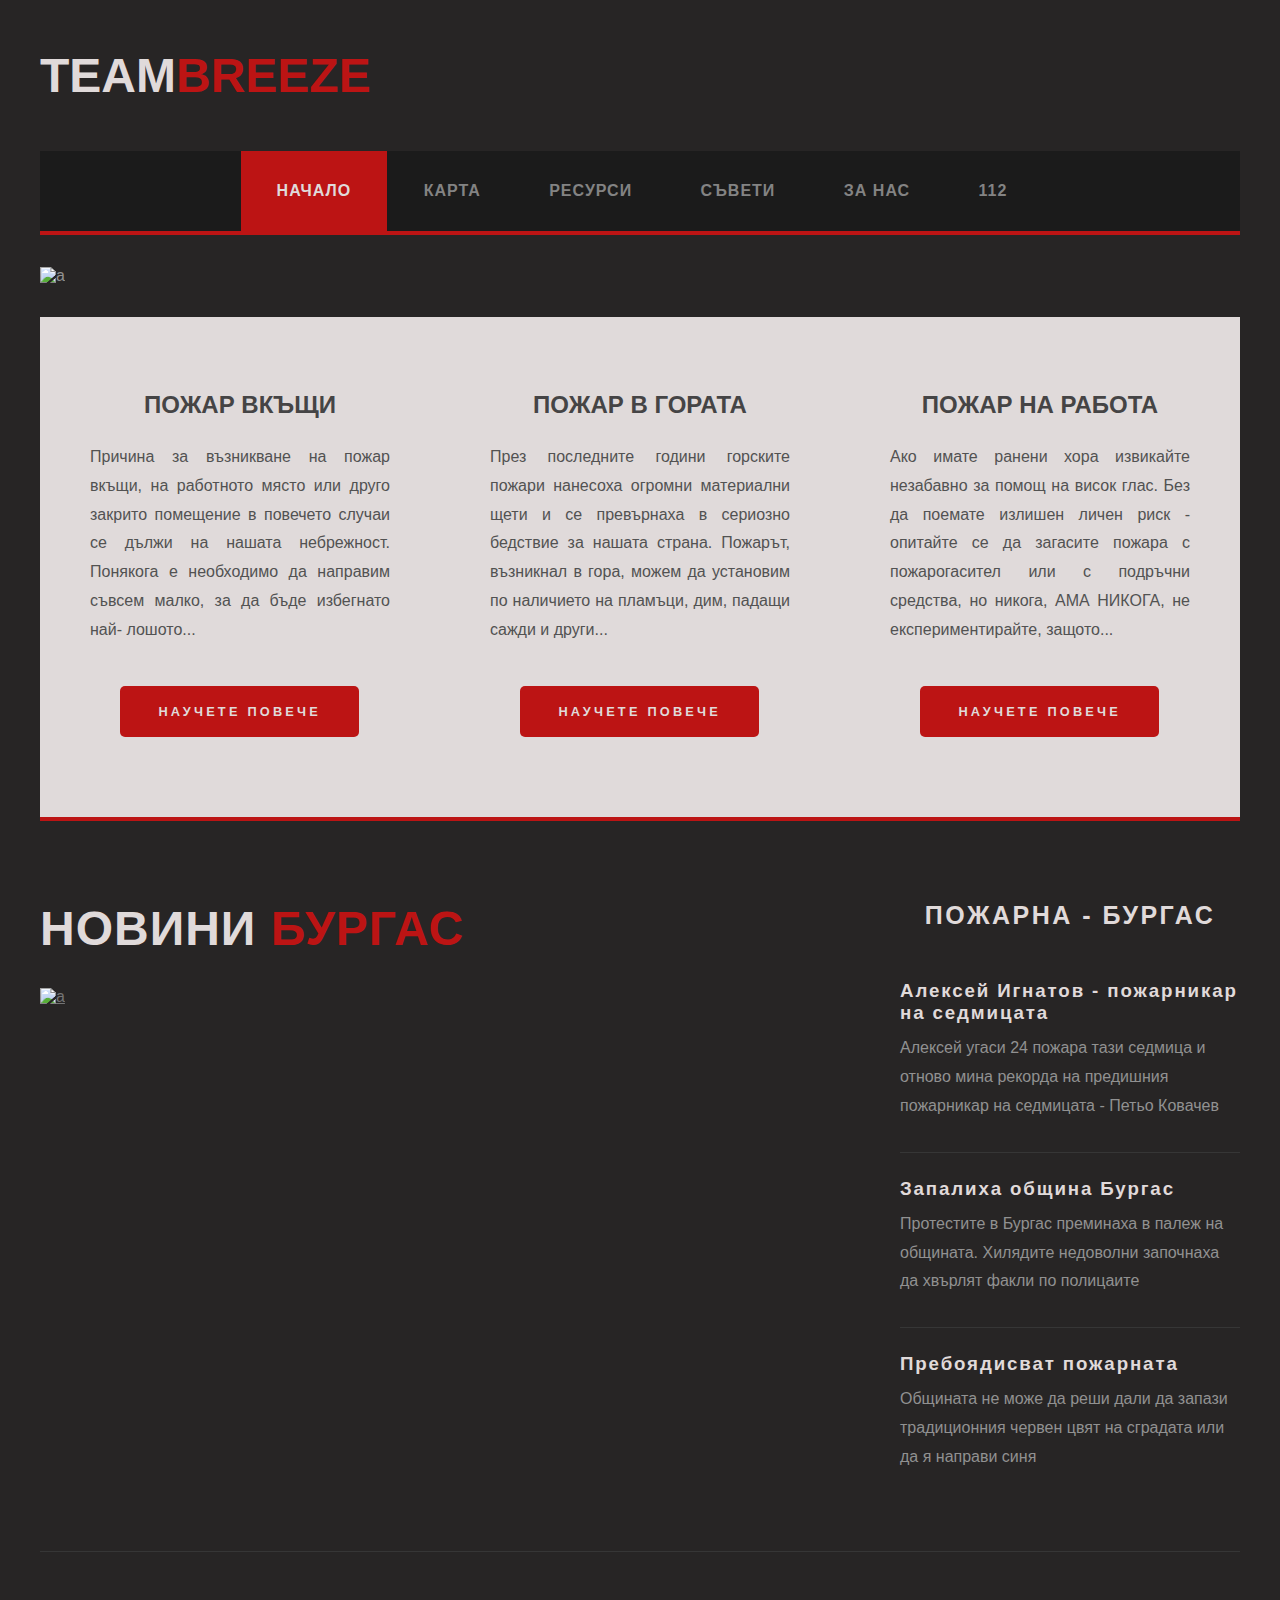
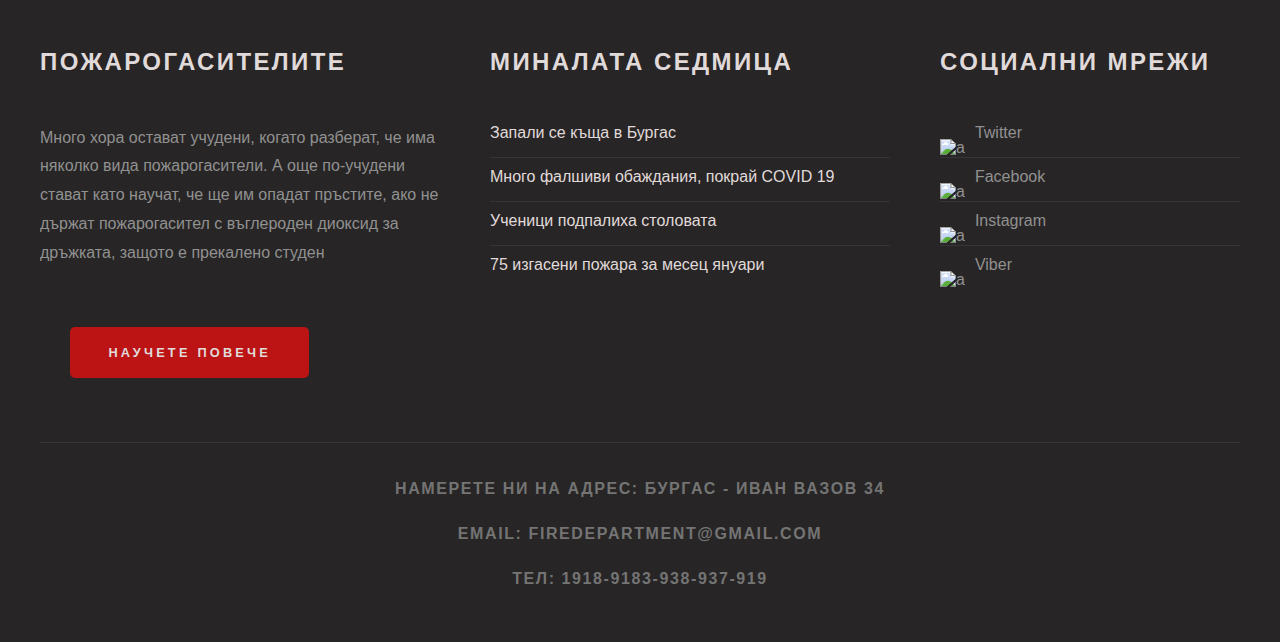
==== commit 188ba648: "Fix positioning of resources counters" ====
--- a/Code/index.html
+++ b/Code/index.html
@@ -1,5 +1,5 @@
 <!DOCTYPE html>
-<html>
+<html lang="en">
 
 <head>
     <meta name="viewport" content="width=device-width, initial-scale=1">
@@ -17,11 +17,11 @@
 
     <div class="container">
         <div class="topnav" id="menu">
-            <a href="index.html" class="active" >Начало</a>
+            <a href="index.html" class="active">Начало</a>
             <a href="html/map.html">Карта</a>
             <a href="html/resources.html">Ресурси</a>
             <a href="html/tips.html">Съвети</a>
-            <a href="html/about us.html">За Нас</a>
+            <a href="html/about-us.html">За Нас</a>
             <a href="HTML/login.html">112</a>
             <a href="javascript:void(0);" class="icon" onclick="navbar()">
                 <i class="fa fa-bars"></i>
@@ -29,12 +29,13 @@
         </div>
     </div>
 
-    <div id="banner" class="container"> <img class="photo" src="https://www.penticton.ca/sites/default/files/styles/banner/public/2020-02/2020-02-14-PIC-Penticton%20Fire%20Department%20banner.jpg?itok=n1B-9sbR" width="1200" /></div>
+    <div id="banner" class="container"> <img class="photo" src="https://www.penticton.ca/sites/default/files/styles/banner/public/2020-02/2020-02-14-PIC-Penticton%20Fire%20Department%20banner.jpg?itok=n1B-9sbR" width="1200" alt="a"></div>
 
     <div id="three-column" class="container">
         <div id="tbox1">
             <h2>Пожар вкъщи</h2>
-            <p>Причина за възникване на пожар вкъщи, на работното място или друго закрито помещение в повечето случаи се дължи на нашата небрежност. Понякога е необходимо да направим съвсем малко, за да бъде избегнато най- лошото...</p>
+            <p>Причина за възникване на пожар вкъщи, на работното място или друго закрито помещение в повечето случаи се дължи на нашата небрежност. Понякога е необходимо да направим съвсем малко, за да бъде избегнато най- лошото...
+            </p>
             <a href="HTML/tips.html" class="button">Научете повече</a>
         </div>
 
@@ -57,7 +58,7 @@
             <div class="title">
                 <h2>НОВИНИ<span class="byline"> БУРГАС</span></h2>
             </div>
-            <a href="#"><img class="image-full" src="https://www.firetechglobal.com/wp-content/uploads/2019/04/IFFD_blog.jpg"></a>
+            <a href="#"><img class="image-full" src="https://www.firetechglobal.com/wp-content/uploads/2019/04/IFFD_blog.jpg" alt="a"></a>
         </div>
 
         <div id="sidebar" class="help">
@@ -73,7 +74,8 @@
                 </li>
                 <li>
                     <h3 class="heading">Пребоядисват пожарната</h3>
-                    <p>Общината не може да реши дали да запази традиционния червен цвят на сградата или да я направи синя</p>
+                    <p>Общината не може да реши дали да запази традиционния червен цвят на сградата или да я направи синя
+                    </p>
                 </li>
             </ul>
         </div>
@@ -102,16 +104,16 @@
             <h2 class="title">Социални мрежи</h2>
             <ul class="style1">
                 <li class="first">
-                    <a href="https://twitter.com/"><img class="socials" src="https://icons-for-free.com/iconfiles/png/512/social+tweet+twitter+icon-1320192294140475236.png">Twitter</a>
+                    <a href="https://twitter.com/"><img class="socials" src="https://icons-for-free.com/iconfiles/png/512/social+tweet+twitter+icon-1320192294140475236.png" alt="a">Twitter</a>
                 </li>
                 <li>
-                    <a href="https://www.facebook.com/"><img class="socials" src="https://upload.wikimedia.org/wikipedia/commons/thumb/5/51/Facebook_f_logo_%282019%29.svg/1365px-Facebook_f_logo_%282019%29.svg.png">Facebook</a>
+                    <a href="https://www.facebook.com/"><img class="socials" src="https://upload.wikimedia.org/wikipedia/commons/thumb/5/51/Facebook_f_logo_%282019%29.svg/1365px-Facebook_f_logo_%282019%29.svg.png" alt="a">Facebook</a>
                 </li>
                 <li>
-                    <a href="https://www.instagram.com/"><img class="socials" src="http://assets.stickpng.com/images/580b57fcd9996e24bc43c521.png">Instagram</a>
+                    <a href="https://www.instagram.com/"><img class="socials" src="http://assets.stickpng.com/images/580b57fcd9996e24bc43c521.png" alt="a">Instagram</a>
                 </li>
                 <li>
-                    <a href="https://www.viber.com/"><img class="socials" src="https://www.syngenta.bg/sites/g/files/zhg186/f/media/2020/11/04/viber-app-logo-1600x1600.png">Viber</a>
+                    <a href="https://www.viber.com/"><img class="socials" src="https://www.syngenta.bg/sites/g/files/zhg186/f/media/2020/11/04/viber-app-logo-1600x1600.png" alt="a">Viber</a>
                 </li>
             </ul>
         </div>
@@ -129,7 +131,7 @@
             <a href="HTML/map.html">Тел: 1918-9183-938-937-919</a>
         </p>
     </div>
-    
+
     <script src="JavaScript/navbar.js"></script>
 </body>
 
--- a/Code/Style/style.css
+++ b/Code/Style/style.css
@@ -1,691 +1,816 @@
-html, body {
-	height: 100%;
-}
+html,
 body {
-	margin: 0px;
-	padding: 0px;
-	background-color: #272525;
-	font-family: 'Source Sans Pro', sans-serif;
-	font-size: 12pt;
-	font-weight: 400;
-	color: #919191;
-}
-h1, h2, h3 {
-	margin: 0;
-	padding: 0;
-}
-p, ol, ul {
-	margin-top: 0;
-}
-ol, ul {
-	padding: 0;
-	list-style: none;
-}
+    height: 100%;
+}
+
+body {
+    margin: 0px;
+    padding: 0px;
+    background-color: #272525;
+    font-family: 'Source Sans Pro', sans-serif;
+    font-size: 12pt;
+    font-weight: 400;
+    color: #919191;
+}
+
+h1,
+h2,
+h3 {
+    margin: 0;
+    padding: 0;
+}
+
+p,
+ol,
+ul {
+    margin-top: 0;
+}
+
+ol,
+ul {
+    padding: 0;
+    list-style: none;
+}
+
 p {
-	line-height: 180%;
-}
+    line-height: 180%;
+}
+
 a {
-	color: #747474;
-}
+    color: #747474;
+}
+
 a:hover {
-	text-decoration: none;
-}
+    text-decoration: none;
+}
+
 .container {
-	margin: 0px auto;
-	width: 1200px;
-}
-						/* Heading Titles*/
+    margin: 0px auto;
+    width: 1200px;
+}
+
+
+/* Heading Titles*/
+
 .title {
-	margin-bottom: 2em;
-}
+    margin-bottom: 2em;
+}
+
 .title h2 {
-	letter-spacing: 0.10em;
-	text-transform: uppercase;
-	font-weight: 700;
-	font-size: 3em;
-	color: rgb(224, 218, 218);
-	letter-spacing: 1px;
-}
+    letter-spacing: 0.10em;
+    text-transform: uppercase;
+    font-weight: 700;
+    font-size: 3em;
+    color: rgb(224, 218, 218);
+    letter-spacing: 1px;
+}
+
 .title .byline {
-	color: #BC1414;
-	letter-spacing: 1px;
-}
-						/* Image Style*/
+    color: #BC1414;
+    letter-spacing: 1px;
+}
+
+
+/* Image Style*/
+
 .image {
-	display: inline-block;
-}
+    display: inline-block;
+}
+
 .image img {
-	display: block;
-	width: 100%;
-}
+    display: block;
+    width: 100%;
+}
+
 .image-full {
-	width: 825px;
-}
+    width: 825px;
+}
+
 .image-left {
-	float: left;
-	margin: 0 2em 2em 0;
-}
+    float: left;
+    margin: 0 2em 2em 0;
+}
+
 .image-centered {
-	display: block;
-	margin: 0 0 2em 0;
-}
+    display: block;
+    margin: 0 0 2em 0;
+}
+
 .image-centered img {
-	margin: 0 auto;
-	width: auto;
-}
-						/* List Styles*/
+    margin: 0 auto;
+    width: auto;
+}
+
+
+/* List Styles*/
+
 ul.style1 {
-	margin: 0px;
-	padding: 0px;
-	list-style: none;
-}
+    margin: 0px;
+    padding: 0px;
+    list-style: none;
+}
+
 ul.style1 li {
-	padding: 10px 0px 15px 0px;
-	border-top: 1px solid #363636;
-}
+    padding: 10px 0px 15px 0px;
+    border-top: 1px solid #363636;
+}
+
 ul.style1 a {
-	text-decoration: none;
-	color: #919191;
-}
+    text-decoration: none;
+    color: #919191;
+}
+
 ul.style1 a:hover {
-	text-decoration: underline;
-}
+    text-decoration: underline;
+}
+
 ul.style1 .first {
-	padding-top: 0px;
-	border-top: none;
-	color: rgb(224, 218, 218);
-}
+    padding-top: 0px;
+    border-top: none;
+    color: rgb(224, 218, 218);
+}
+
 ul.style2 {
-	margin: 0px;
-	padding: 0px;
-	list-style: none;
-}
+    margin: 0px;
+    padding: 0px;
+    list-style: none;
+}
+
 ul.style2 li {
-	padding: 25px 0px 15px 0px;
-	border-top: 1px solid #363636;
-}
+    padding: 25px 0px 15px 0px;
+    border-top: 1px solid #363636;
+}
+
 ul.style2 .first {
-	padding-top: 0px;
-	border-top: none;
-}
+    padding-top: 0px;
+    border-top: none;
+}
+
 ul.style2 h3 {
-	padding: 0px 0px 10px 0px;
-	letter-spacing: 0.10em;
-}
+    padding: 0px 0px 10px 0px;
+    letter-spacing: 0.10em;
+}
+
 ul.style2 h3 a {
-	color: rgb(224, 218, 218);
-}
+    color: rgb(224, 218, 218);
+}
+
 ul.style2 a {
-	text-decoration: none;
-	color: #919191;
-}
+    text-decoration: none;
+    color: #919191;
+}
+
 ul.style2 a:hover {
-	text-decoration: underline;
-}
-						/* Social Icon Styles*/
+    text-decoration: underline;
+}
+
+
+/* Social Icon Styles*/
+
 ul.contact {
-	margin: 0;
-	padding: 2em 0em 0em 0em;
-	list-style: none;
-}
+    margin: 0;
+    padding: 2em 0em 0em 0em;
+    list-style: none;
+}
+
 ul.contact li {
-	display: inline-block;
-	padding: 0em 0.30em;
-	font-size: 1em;
-}
+    display: inline-block;
+    padding: 0em 0.30em;
+    font-size: 1em;
+}
+
 ul.contact li span {
-	display: none;
-	margin: 0;
-	padding: 0;
-}
+    display: none;
+    margin: 0;
+    padding: 0;
+}
+
 ul.contact li a {
-	color: rgb(224, 218, 218);
-}
+    color: rgb(224, 218, 218);
+}
+
 ul.contact li a:before {
-	display: inline-block;
-	background: #3f3f3f;
-	width: 40px;
-	height: 40px;
-	line-height: 40px;
-	border-radius: 20px;
-	text-align: center;
-	color: rgb(224, 218, 218);
-}
-						/* Button Style */
+    display: inline-block;
+    background: #3f3f3f;
+    width: 40px;
+    height: 40px;
+    line-height: 40px;
+    border-radius: 20px;
+    text-align: center;
+    color: rgb(224, 218, 218);
+}
+
+
+/* Button Style */
+
 .button {
-	display: inline-block;
-	margin-top: 2em;
-	background: #BC1414;
-	border-radius: 5px;
-	line-height: 4em;
-	padding: 0 3em;
-	margin-left: 30px;
-	letter-spacing: 0.25em;
-	text-decoration: none;
-	text-transform: uppercase;
-	outline: 0;
-	white-space: nowrap;
-	font-family: 'Open Sans Condensed', sans-serif;
-	font-weight: 700;
-	font-size: 0.80em;
-	color: rgb(224, 218, 218);
-}
+    display: inline-block;
+    margin-top: 2em;
+    background: #BC1414;
+    border-radius: 5px;
+    line-height: 4em;
+    padding: 0 3em;
+    margin-left: 30px;
+    letter-spacing: 0.25em;
+    text-decoration: none;
+    text-transform: uppercase;
+    outline: 0;
+    white-space: nowrap;
+    font-family: 'Open Sans Condensed', sans-serif;
+    font-weight: 700;
+    font-size: 0.80em;
+    color: rgb(224, 218, 218);
+}
+
 .button:hover {
-	background: #e22929;
-	transition: all .25s ease-in-out;
-}
-						/* Header*/
-						/* Logo */
+    background: #e22929;
+    transition: all .25s ease-in-out;
+}
+
+
+/* Header*/
+
+
+/* Logo */
 
 #logo {
-	padding: 3em 0em;
-	text-transform: uppercase;
-}
+    padding: 3em 0em;
+    text-transform: uppercase;
+}
+
 #logo h1 a {
-	text-decoration: none;
-	font-size: 1.5em;
-	color: rgb(224, 218, 218);
-}
+    text-decoration: none;
+    font-size: 1.5em;
+    color: rgb(224, 218, 218);
+}
+
 #logo span {
-	color: #BC1414;
-}
+    color: #BC1414;
+}
+
 #logo p {
-	margin: 0;
-	padding: 0;
-	letter-spacing: 0.10em;
-	font-size: 0.90em;
-}
+    margin: 0;
+    padding: 0;
+    letter-spacing: 0.10em;
+    font-size: 0.90em;
+}
+
 #logo p a {
-	text-decoration: none;
-}
-						/* Menu */
+    text-decoration: none;
+}
+
+
+/* Menu */
+
 .topnav {
-	overflow: hidden;
-	background-color: #1B1B1B;
-	border-bottom: 4px solid #BC1414;
-	padding: 0px 0px 0px 0px;
-	line-height: normal;
-	text-align: center;
-}
+    overflow: hidden;
+    background-color: #1B1B1B;
+    border-bottom: 4px solid #BC1414;
+    padding: 0px 0px 0px 0px;
+    line-height: normal;
+    text-align: center;
+}
+
 .topnav a {
-	padding: 0em 2em;
-	line-height: 80px;
-	letter-spacing: 1px;
-	text-decoration: none;
-	text-transform: uppercase;
-	font-size: 1em;
-	font-weight: 700;
-	color: #838383;
-}
+    padding: 0em 2em;
+    line-height: 80px;
+    letter-spacing: 1px;
+    text-decoration: none;
+    text-transform: uppercase;
+    font-size: 1em;
+    font-weight: 700;
+    color: #838383;
+}
+
 .topnav a.active {
-	background-color: #BC1414;
-	color: rgb(224, 218, 218);
-	padding: 3%;
-}
+    background-color: #BC1414;
+    color: rgb(224, 218, 218);
+    padding: 3%;
+}
+
 .topnav a:hover {
-	text-decoration: none;
-	color: rgb(224, 218, 218);
-}
+    text-decoration: none;
+    color: rgb(224, 218, 218);
+}
+
 .topnav .icon {
-	display: none;
-}
-						/* Banner*/
+    display: none;
+}
+
+
+/* Banner*/
+
 #banner {
-	margin: 2em auto;
-}
-						/* Page */
+    margin: 2em auto;
+}
+
+
+/* Page */
+
 #page {
-	overflow: hidden;
-	padding: 3em 0em;
-	border-bottom: 1px solid #363636;
-}
-						/* Content */
+    overflow: hidden;
+    padding: 3em 0em;
+    border-bottom: 1px solid #363636;
+}
+
+
+/* Content */
+
 #content {
-	float: left;
-	width: 800px;
-}
-						/* Sidebar */
+    float: left;
+    width: 800px;
+}
+
+
+/* Sidebar */
+
 #sidebar {
-	float: right;
-	width: 340px;
-}
+    float: right;
+    width: 340px;
+}
+
 #sidebar .title {
-	letter-spacing: 0.10em;
-	font-size: 25px;
-	text-align: center;
-	text-transform: uppercase;
-	color: rgb(224, 218, 218);
-}
-						/* Footer */
+    letter-spacing: 0.10em;
+    font-size: 25px;
+    text-align: center;
+    text-transform: uppercase;
+    color: rgb(224, 218, 218);
+}
+
+
+/* Footer */
+
 #footer {
-	overflow: hidden;
-	padding: 6em 0em 4em 0em;
-	border-bottom: 1px solid #363636;
-}
+    overflow: hidden;
+    padding: 6em 0em 4em 0em;
+    border-bottom: 1px solid #363636;
+}
+
 #footer .title {
-	letter-spacing: 0.10em;
-	text-transform: uppercase;
-	color: rgb(224, 218, 218);
-}
+    letter-spacing: 0.10em;
+    text-transform: uppercase;
+    color: rgb(224, 218, 218);
+}
+
 #footer #fbox1 {
-	float: left;
-	width: 400px;
-	margin-right: 50px;
-}
+    float: left;
+    width: 400px;
+    margin-right: 50px;
+}
+
 #footer #fbox2 {
-	float: left;
-	width: 400px;
-}
+    float: left;
+    width: 400px;
+}
+
 #footer #fbox3 {
-	float: right;
-	width: 300px;
-}
-						/* Footer  */
+    float: right;
+    width: 300px;
+}
+
+
+/* Footer  */
+
 #footer-bottom {
-	padding: 2em 0em;
-	font-size: 1em;
-	letter-spacing: 0.10em;
-	text-align: center;
-	text-transform: uppercase;
-	color: #6A6A6A;
-}
+    padding: 2em 0em;
+    font-size: 1em;
+    letter-spacing: 0.10em;
+    text-align: center;
+    text-transform: uppercase;
+    color: #6A6A6A;
+}
+
 #footer-bottom a {
-	font-weight: bold;
-	text-decoration: none;
-	color: #747474;
-}
+    font-weight: bold;
+    text-decoration: none;
+    color: #747474;
+}
+
 #footer-bottom a:hover {
-	text-decoration: underline;
-	color: #747474;
-}
-						/* Three Columns */
+    text-decoration: underline;
+    color: #747474;
+}
+
+
+/* Three Columns */
+
 #three-column {
-	overflow: hidden;
-	margin-bottom: 2em;
-	background: rgb(224, 218, 218);
-	border-bottom: 4px solid #BC1414;
-	color: #525252;
-	text-align: justify;
-}
+    overflow: hidden;
+    margin-bottom: 2em;
+    background: rgb(224, 218, 218);
+    border-bottom: 4px solid #BC1414;
+    color: #525252;
+    text-align: justify;
+}
+
 #three-column h2 {
-	margin: 1em 0em;
-	text-transform: uppercase;
-	font-size: 1.5em;
-	font-weight: 700;
-	color: #454445;
-	text-align: center;
-}
-#three-column #tbox1, #three-column #tbox2, #three-column #tbox3 {
-	float: left;
-	width: 300px;
-	padding: 50px 50px 80px 50px;
-}
+    margin: 1em 0em;
+    text-transform: uppercase;
+    font-size: 1.5em;
+    font-weight: 700;
+    color: #454445;
+    text-align: center;
+}
+
+#three-column #tbox1,
+#three-column #tbox2,
+#three-column #tbox3 {
+    float: left;
+    width: 300px;
+    padding: 50px 50px 80px 50px;
+}
+
 .navigation .icon {
-	display: none;
-}
-						/*Responsiveness*/
+    display: none;
+}
+
+
+/*Responsiveness*/
+
 @media screen and (max-width: 1220px) {
-	.container {
-		margin: 0px auto;
-		width: 1000px;
-	}
-	.photo {
-		width: 1000px;
-	}
-	#three-column {
-		overflow: hidden;
-		margin-bottom: 2em;
-		background: rgb(224, 218, 218);
-		border-bottom: 4px solid #BC1414;
-		color: #525252;
-		text-align: center;
-	}
-	#three-column h2 {
-		margin: 1em 0em;
-		text-transform: uppercase;
-		font-size: 1em;
-		font-weight: 700;
-		color: #454445;
-		text-align: center;
-	}
-	#three-column #tbox1, 	#three-column #tbox2, 	#three-column #tbox3 {
-		float: left;
-		width: 173px;
-		padding: 50px 80px;
-	}
-	.button {
-		display: inline-block;
-		margin-top: 2em;
-		background: #BC1414;
-		border-radius: 5px;
-		line-height: 4em;
-		padding: 0 1em;
-		margin-left: 0px;
-		letter-spacing: 0.25em;
-		text-decoration: none;
-		text-transform: uppercase;
-		outline: 0;
-		white-space: nowrap;
-		font-family: 'Open Sans Condensed', sans-serif;
-		font-weight: 700;
-		font-size: 0.80em;
-		color: rgb(224, 218, 218);
-	}
-	.button:hover {
-		background: #e22929;
-		transition: all .25s ease-in-out;
-	}
-	#content {
-		margin-left: 50px;
-		width: 800px;
-	}
-	.title {
-		margin-bottom: 2em;
-	}
-	.title h2 {
-		text-align: center;
-		letter-spacing: 0.10em;
-		text-transform: uppercase;
-		font-weight: 700;
-		font-size: 3em;
-		color: rgb(224, 218, 218);
-		;
-		letter-spacing: 1px;
-	}
-	.title .byline {
-		color: #BC1414;
-		letter-spacing: 1px;
-	}
-	.image-full {
-		width: 900px;
-		display: block;
-		margin-left: auto;
-		margin-right: auto;
-		text-align: center;
-	}
-	#sidebar {
-		width: 900px;
-	}
-	#sidebar .title {
-		margin-right: 105px;
-		margin-top: 30px;
-		letter-spacing: 0.10em;
-		font-size: 25px;
-		text-align: center;
-		text-transform: uppercase;
-		color: rgb(224, 218, 218);
-	}
-	.style2 {
-		text-align: center;
-	}
-	ul.style2 li {
-		padding: 15px 0px 1px 0px;
-		border-top: 1px solid #363636;
-		margin-right: 115px;
-	}
-	#footer {
-		overflow: hidden;
-		padding: 2em 0em 3em 0em;
-		border-bottom: 1px solid #363636;
-	}
-	#fbox1 .title {
-		font-size: 15px;
-	}
-	#fbox2 {
-		margin-left: 150px;
-	}
-	#fbox3 .title {
-		text-align: center;
-	}
-	#footer .title {
-		letter-spacing: 0.10em;
-		text-transform: uppercase;
-		color: rgb(224, 218, 218);
-	}
-	#footer #fbox1 {
-		text-align: center;
-		width: 200px;
-	}
-	#footer #fbox2 {
-		text-align: center;
-		width: 200px;
-	}
-	#footer #fbox3 {
-		text-align: left;
-		width: 200px;
-	}
-	.topnav a.active {
-		background-color: #BC1414;
-		color: rgb(224, 218, 218);
-		padding: 3.6%;
-	}
-}
-@media screen and (max-width: 1016px)
-{
-	.container {
-		margin: 0px auto;
-		width: 800px;
-	}
-	.photo {
-		width: 800px;
-	}
-	#three-column #tbox1, 	#three-column #tbox2, 	#three-column #tbox3 {
-		text-align: center;
-		width: 300px;
-	}
-	#tbox1, #tbox2,	#tbox3 {
-		margin-left: 11.5rem;
-	}
-	.help>.title {
-		margin-right: 8rem;
-	}
-	.image-full {
-		width: 700px;
-		display: block;
-		margin-right: 16rem;
-		text-align: center;
-	}
-	#sidebar {
-		width: 700px;
-	}
-	#footer #fbox2 {
-		margin-left: 3.5rem;
-	}
-	.topnav a.active {
-		background-color: #BC1414;
-		color: rgb(224, 218, 218);
-		padding: 4.5%;
-	}
-}
-@media screen and (max-width: 816px)
-{
-	.container {
-		margin: 0px auto;
-		width: 600px;
-	}
-	.photo {
-		width: 600px;
-	}
-	#three-column #tbox1, #three-column #tbox2,	#three-column #tbox3 {
-		text-align: center;
-		width: 300px;
-	}
-	#tbox1,	#tbox2,	#tbox3 {
-		margin-left: 5.5rem;
-	}
-	.help>.title {
-		margin-right: 18rem;
-	}
-	.image-full {
-		width: 500px;
-		display: block;
-		margin-right: 32rem;
-		text-align: center;
-	}
-	#sidebar {
-		width: 500px;
-	}
-	#footer #fbox2 {
-		margin-left: 3.5rem;
-	}
-	#footer #fbox1,	#footer #fbox2,	#footer #fbox3 {
-		text-align: center;
-		width: 300px;
-	}
-	#footer #fbox1 {
-		margin-left: 9rem;
-	}
-	#footer #fbox2 {
-		margin-left: 9rem;
-	}
-	#fbox2 .title {
-		padding-top: 75px;
-	}
-	#footer #fbox3 {
-		margin-right: 9rem;
-	}
-	#fbox3 .title {
-		padding-top: 50px;
-	}
-	.topnav a {
-		display: none;
-	}
-	.topnav a.icon {
-		float: right;
-		display: block;
-	}
-	.topnav.responsive {
-		position: relative;
-	}
-	.topnav.responsive .icon {
-		position: absolute;
-		right: 0;
-		top: 0;
-		margin-top: 25px;
-	}
-	.topnav.responsive a {
-		float: none;
-		display: block;
-		text-align: center;
-	}
-	.topnav a.active {
-		background-color: #BC1414;
-		color: rgb(224, 218, 218);
-		padding: 5.5%;
-	}
-}
-@media screen and (max-width: 615px)
-{
-	.container {
-		margin: 0px auto;
-		width: 400px;
-	}
-	.photo {
-		width: 400px;
-	}
-	#three-column #tbox1, #three-column #tbox2,	#three-column #tbox3 {
-		text-align: center;
-		width: 300px;
-	}
-	#tbox1,	#tbox2,	#tbox3 {
-		margin-left: -1.75rem;
-	}
-	.help>.title {
-		font-size: 10px;
-		margin-right: 31rem;
-	}
-	.image-full {
-		width: 300px;
-		display: block;
-		margin-right: 32rem;
-		text-align: center;
-	}
-	#sidebar {
-		width: 300px;
-		margin-left: 5.5rem;
-	}
-	#footer #fbox1 {
-		margin-left: 3.3rem;
-	}
-	#footer #fbox2 {
-		margin-left: 3.3rem;
-	}
-	#fbox2 .title {
-		padding-top: 75px;
-	}
-	#footer #fbox3 {
-		margin-right: 3.3rem;
-	}
-	#fbox3 .title {
-		padding-top: 50px;
-	}
-	.topnav a.active {
-		background-color: #BC1414;
-		color: rgb(224, 218, 218);
-		padding: 8%;
-	}
-}
-@media screen and (max-width: 383px)
-{
-	#logo {
-		font-size: 0.5em;
-	}
-	.container {
-		margin: 0px auto;
-		width: 320px;
-	}
-	.photo {
-		width: 320px;
-	}
-	#three-column #tbox1, #three-column #tbox2,	#three-column #tbox3 {
-		text-align: center;
-		width: 100px;
-	}
-	#tbox1,	#tbox2,	#tbox3 {
-		margin-left: 1rem;
-	}
-	.button {
-		margin-left: -2.5rem;
-	}
-	.help>.title {
-		font-size: 10px;
-		margin-right: 36rem;
-	}
-	.image-full {
-		width: 200px;
-		display: block;
-		margin-right: 37rem;
-		text-align: center;
-	}
-	#sidebar {
-		text-align: center;
-		width: 100px;
-		margin-right: 4rem;
-	}
-	#footer #fbox1 {
-		margin-left: 1.5rem;
-	}
-	#footer #fbox2 {
-		margin-left: 1rem;
-	}
-	#fbox2 .title {
-		padding-top: 75px;
-	}
-	#footer #fbox3 {
-		margin-right: 0rem;
-	}
-	#fbox3 .title {
-		padding-top: 50px;
-	}
-}
+    .container {
+        margin: 0px auto;
+        width: 1000px;
+    }
+    .photo {
+        width: 1000px;
+    }
+    #three-column {
+        overflow: hidden;
+        margin-bottom: 2em;
+        background: rgb(224, 218, 218);
+        border-bottom: 4px solid #BC1414;
+        color: #525252;
+        text-align: center;
+    }
+    #three-column h2 {
+        margin: 1em 0em;
+        text-transform: uppercase;
+        font-size: 1em;
+        font-weight: 700;
+        color: #454445;
+        text-align: center;
+    }
+    #three-column #tbox1,
+    #three-column #tbox2,
+    #three-column #tbox3 {
+        float: left;
+        width: 173px;
+        padding: 50px 80px;
+    }
+    .button {
+        display: inline-block;
+        margin-top: 2em;
+        background: #BC1414;
+        border-radius: 5px;
+        line-height: 4em;
+        padding: 0 1em;
+        margin-left: 0px;
+        letter-spacing: 0.25em;
+        text-decoration: none;
+        text-transform: uppercase;
+        outline: 0;
+        white-space: nowrap;
+        font-family: 'Open Sans Condensed', sans-serif;
+        font-weight: 700;
+        font-size: 0.80em;
+        color: rgb(224, 218, 218);
+    }
+    .button:hover {
+        background: #e22929;
+        transition: all .25s ease-in-out;
+    }
+    #content {
+        margin-left: 50px;
+        width: 800px;
+    }
+    .title {
+        margin-bottom: 2em;
+    }
+    .title h2 {
+        text-align: center;
+        letter-spacing: 0.10em;
+        text-transform: uppercase;
+        font-weight: 700;
+        font-size: 3em;
+        color: rgb(224, 218, 218);
+        ;
+        letter-spacing: 1px;
+    }
+    .title .byline {
+        color: #BC1414;
+        letter-spacing: 1px;
+    }
+    .image-full {
+        width: 900px;
+        display: block;
+        margin-left: auto;
+        margin-right: auto;
+        text-align: center;
+    }
+    #sidebar {
+        width: 900px;
+    }
+    #sidebar .title {
+        margin-right: 105px;
+        margin-top: 30px;
+        letter-spacing: 0.10em;
+        font-size: 25px;
+        text-align: center;
+        text-transform: uppercase;
+        color: rgb(224, 218, 218);
+    }
+    .style2 {
+        text-align: center;
+    }
+    ul.style2 li {
+        padding: 15px 0px 1px 0px;
+        border-top: 1px solid #363636;
+        margin-right: 115px;
+    }
+    #footer {
+        overflow: hidden;
+        padding: 2em 0em 3em 0em;
+        border-bottom: 1px solid #363636;
+    }
+    #fbox1 .title {
+        font-size: 15px;
+    }
+    #fbox2 {
+        margin-left: 150px;
+    }
+    #fbox3 .title {
+        text-align: center;
+    }
+    #footer .title {
+        letter-spacing: 0.10em;
+        text-transform: uppercase;
+        color: rgb(224, 218, 218);
+    }
+    #footer #fbox1 {
+        text-align: center;
+        width: 200px;
+    }
+    #footer #fbox2 {
+        text-align: center;
+        width: 200px;
+    }
+    #footer #fbox3 {
+        text-align: left;
+        width: 200px;
+    }
+    .topnav a.active {
+        background-color: #BC1414;
+        color: rgb(224, 218, 218);
+        padding: 3.6%;
+    }
+}
+
+@media screen and (max-width: 1016px) {
+    .container {
+        margin: 0px auto;
+        width: 800px;
+    }
+    .photo {
+        width: 800px;
+    }
+    #three-column #tbox1,
+    #three-column #tbox2,
+    #three-column #tbox3 {
+        text-align: center;
+        width: 300px;
+    }
+    #tbox1,
+    #tbox2,
+    #tbox3 {
+        margin-left: 11.5rem;
+    }
+    .help>.title {
+        margin-right: 8rem;
+    }
+    .image-full {
+        width: 700px;
+        display: block;
+        margin-right: 16rem;
+        text-align: center;
+    }
+    #sidebar {
+        width: 700px;
+    }
+    #footer #fbox2 {
+        margin-left: 3.5rem;
+    }
+    .topnav a.active {
+        background-color: #BC1414;
+        color: rgb(224, 218, 218);
+        padding: 4.5%;
+    }
+}
+
+@media screen and (max-width: 816px) {
+    .container {
+        margin: 0px auto;
+        width: 600px;
+    }
+    .photo {
+        width: 600px;
+    }
+    #three-column #tbox1,
+    #three-column #tbox2,
+    #three-column #tbox3 {
+        text-align: center;
+        width: 300px;
+    }
+    #tbox1,
+    #tbox2,
+    #tbox3 {
+        margin-left: 5.5rem;
+    }
+    .help>.title {
+        margin-right: 18rem;
+    }
+    .image-full {
+        width: 500px;
+        display: block;
+        margin-right: 32rem;
+        text-align: center;
+    }
+    #sidebar {
+        width: 500px;
+    }
+    #footer #fbox2 {
+        margin-left: 3.5rem;
+    }
+    #footer #fbox1,
+    #footer #fbox2,
+    #footer #fbox3 {
+        text-align: center;
+        width: 300px;
+    }
+    #footer #fbox1 {
+        margin-left: 9rem;
+    }
+    #footer #fbox2 {
+        margin-left: 9rem;
+    }
+    #fbox2 .title {
+        padding-top: 75px;
+    }
+    #footer #fbox3 {
+        margin-right: 9rem;
+    }
+    #fbox3 .title {
+        padding-top: 50px;
+    }
+    .topnav a {
+        display: none;
+    }
+    .topnav a.icon {
+        float: right;
+        display: block;
+    }
+    .topnav.responsive {
+        position: relative;
+    }
+    .topnav.responsive .icon {
+        position: absolute;
+        right: 0;
+        top: 0;
+        margin-top: 25px;
+    }
+    .topnav.responsive a {
+        float: none;
+        display: block;
+        text-align: center;
+    }
+    .topnav a.active {
+        background-color: #BC1414;
+        color: rgb(224, 218, 218);
+        padding: 5.5%;
+    }
+}
+
+@media screen and (max-width: 615px) {
+    .container {
+        margin: 0px auto;
+        width: 400px;
+    }
+    .photo {
+        width: 400px;
+    }
+    #three-column #tbox1,
+    #three-column #tbox2,
+    #three-column #tbox3 {
+        text-align: center;
+        width: 300px;
+    }
+    #tbox1,
+    #tbox2,
+    #tbox3 {
+        margin-left: -1.75rem;
+    }
+    .help>.title {
+        font-size: 10px;
+        margin-right: 31rem;
+    }
+    .image-full {
+        width: 300px;
+        display: block;
+        margin-right: 32rem;
+        text-align: center;
+    }
+    #sidebar {
+        width: 300px;
+        margin-left: 5.5rem;
+    }
+    #footer #fbox1 {
+        margin-left: 3.3rem;
+    }
+    #footer #fbox2 {
+        margin-left: 3.3rem;
+    }
+    #fbox2 .title {
+        padding-top: 75px;
+    }
+    #footer #fbox3 {
+        margin-right: 3.3rem;
+    }
+    #fbox3 .title {
+        padding-top: 50px;
+    }
+    .topnav a.active {
+        background-color: #BC1414;
+        color: rgb(224, 218, 218);
+        padding: 8%;
+    }
+}
+
+@media screen and (max-width: 383px) {
+    #logo {
+        font-size: 0.5em;
+    }
+    .container {
+        margin: 0px auto;
+        width: 320px;
+    }
+    .photo {
+        width: 320px;
+    }
+    #three-column #tbox1,
+    #three-column #tbox2,
+    #three-column #tbox3 {
+        text-align: center;
+        width: 100px;
+    }
+    #tbox1,
+    #tbox2,
+    #tbox3 {
+        margin-left: 1rem;
+    }
+    .button {
+        margin-left: -2.5rem;
+    }
+    .help>.title {
+        font-size: 10px;
+        margin-right: 36rem;
+    }
+    .image-full {
+        width: 200px;
+        display: block;
+        margin-right: 37rem;
+        text-align: center;
+    }
+    #sidebar {
+        text-align: center;
+        width: 100px;
+        margin-right: 4rem;
+    }
+    #footer #fbox1 {
+        margin-left: 1.5rem;
+    }
+    #footer #fbox2 {
+        margin-left: 1rem;
+    }
+    #fbox2 .title {
+        padding-top: 75px;
+    }
+    #footer #fbox3 {
+        margin-right: 0rem;
+    }
+    #fbox3 .title {
+        padding-top: 50px;
+    }
+}
+
 .socials {
-	width: 40px;
-	height: 40px;
-	position: relative;
-	top: 15px;
-	margin-right: 10px;
-	fill: #fff;
-}
+    width: 40px;
+    height: 40px;
+    position: relative;
+    top: 15px;
+    margin-right: 10px;
+    fill: #fff;
+}
+
 .heading {
-	color: rgb(224, 218, 218);
+    color: rgb(224, 218, 218);
 }